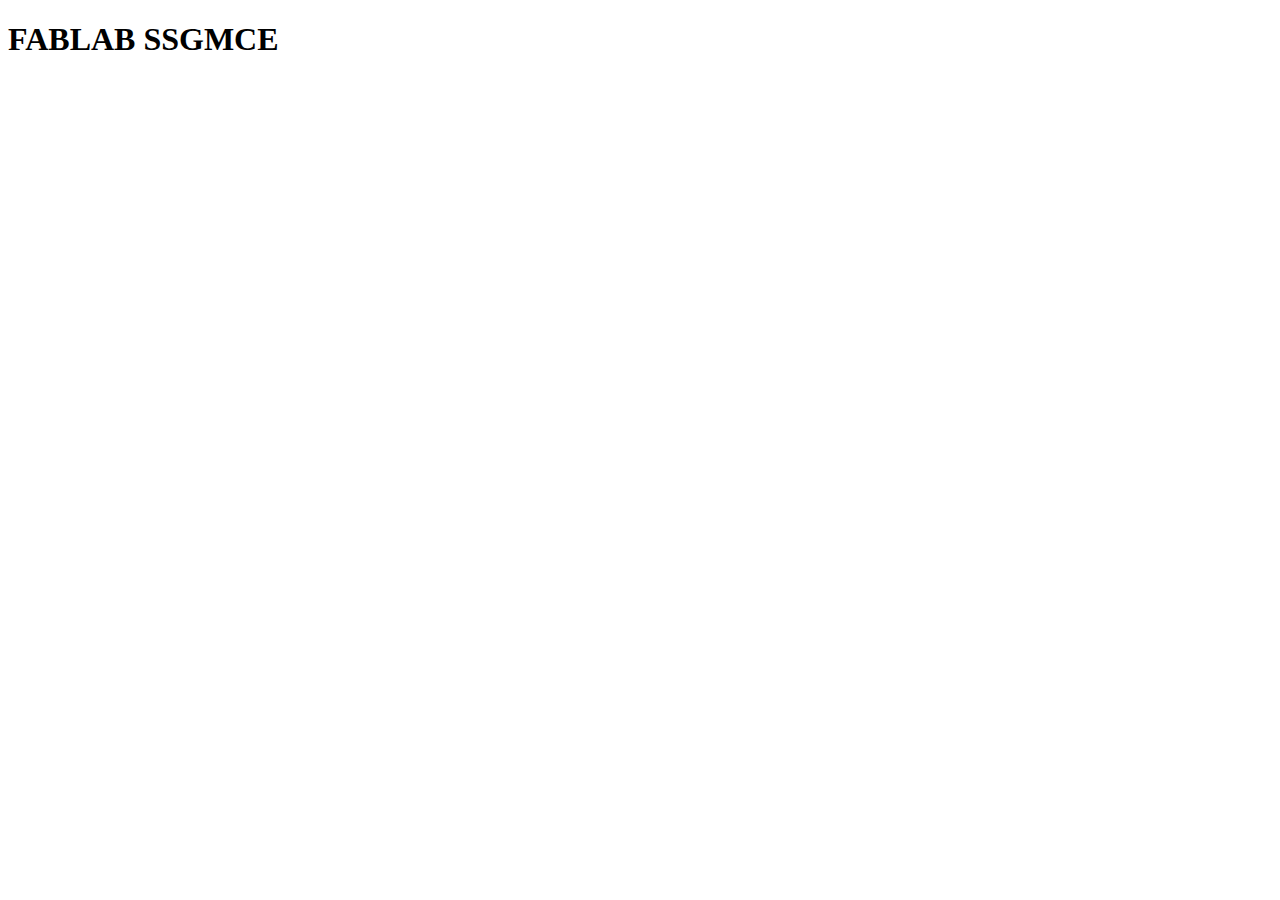
==== index.html @ 13635829 "Initial commit" ====
<!DOCTYPE html>
<html lang="en">
  <head>
    <meta charset="UTF-8">
    <meta name="viewport" content="width=device-width, initial-scale=1">
    <title>FABLAB SSGMCE</title>
    <link href="css/style.css" rel="stylesheet">
  </head>
  <body>
    <h1>FABLAB SSGMCE</h1>
  
  </body>
</html>
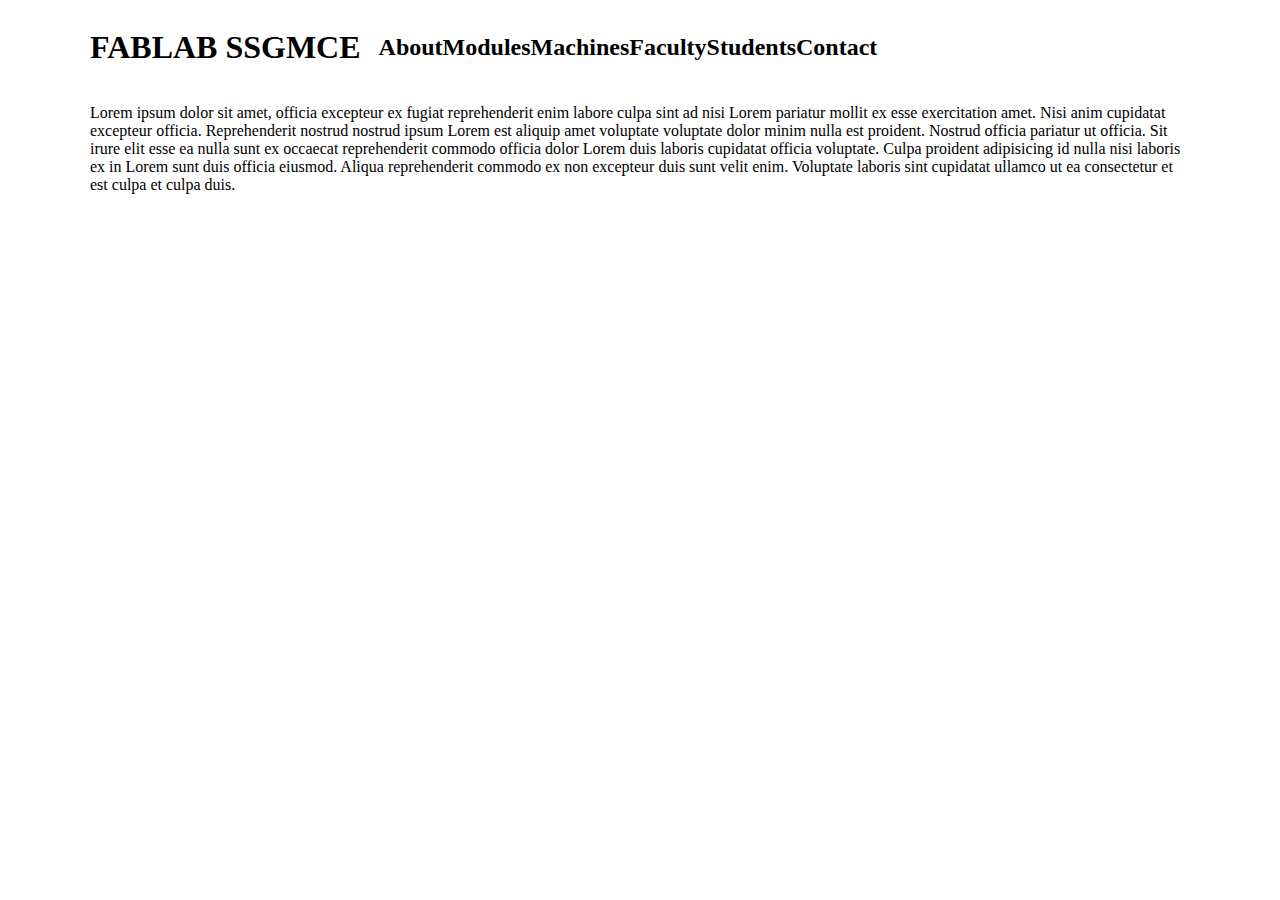
==== commit fd594981: "working on it" ====
--- a/index.html
+++ b/index.html
@@ -4,10 +4,37 @@
     <meta charset="UTF-8">
     <meta name="viewport" content="width=device-width, initial-scale=1">
     <title>FABLAB SSGMCE</title>
-    <link href="css/style.css" rel="stylesheet">
+    <link href="style.css" rel="stylesheet">
   </head>
   <body>
-    <h1>FABLAB SSGMCE</h1>
+    <div class="header">
+      <div class="header1">
+        <h1>FABLAB SSGMCE</h1>
+      </div>
+      <div class="header2">
+        <div class="header2a">
+          <h2>About</h2>
+        </div>
+        <div class="header2a">
+          <h2>Modules</h2>
+        </div>
+        <div class="header2a">
+          <h2>Machines</h2>
+        </div>
+        <div class="header2a">
+          <h2>Faculty</h2>
+        </div>
+        <div class="header2a">
+          <h2>Students</h2>
+        </div>
+        <div class="header2a">
+          <h2>Contact</h2>
+        </div>
+      </div>
+    </div>
+    <div>
+      <p>Lorem ipsum dolor sit amet, officia excepteur ex fugiat reprehenderit enim labore culpa sint ad nisi Lorem pariatur mollit ex esse exercitation amet. Nisi anim cupidatat excepteur officia. Reprehenderit nostrud nostrud ipsum Lorem est aliquip amet voluptate voluptate dolor minim nulla est proident. Nostrud officia pariatur ut officia. Sit irure elit esse ea nulla sunt ex occaecat reprehenderit commodo officia dolor Lorem duis laboris cupidatat officia voluptate. Culpa proident adipisicing id nulla nisi laboris ex in Lorem sunt duis officia eiusmod. Aliqua reprehenderit commodo ex non excepteur duis sunt velit enim. Voluptate laboris sint cupidatat ullamco ut ea consectetur et est culpa et culpa duis.</p>
+    </div>
   
   </body>
 </html>
--- a/style.css
+++ b/style.css
@@ -0,0 +1,25 @@
+body {
+  margin-left: 10vh;
+  margin-right: 10vh;
+}
+
+.header {
+  display: flex;
+  align-items: center;
+  /* margin: 2vh; */
+}
+
+.header1 {
+  margin-right: 2vh;
+  /* margin-left: 2vh; */
+}
+
+.header2 {
+  display: flex;
+  align-items: center;
+  /* margin: 2vh; */
+}
+
+.header
+
+
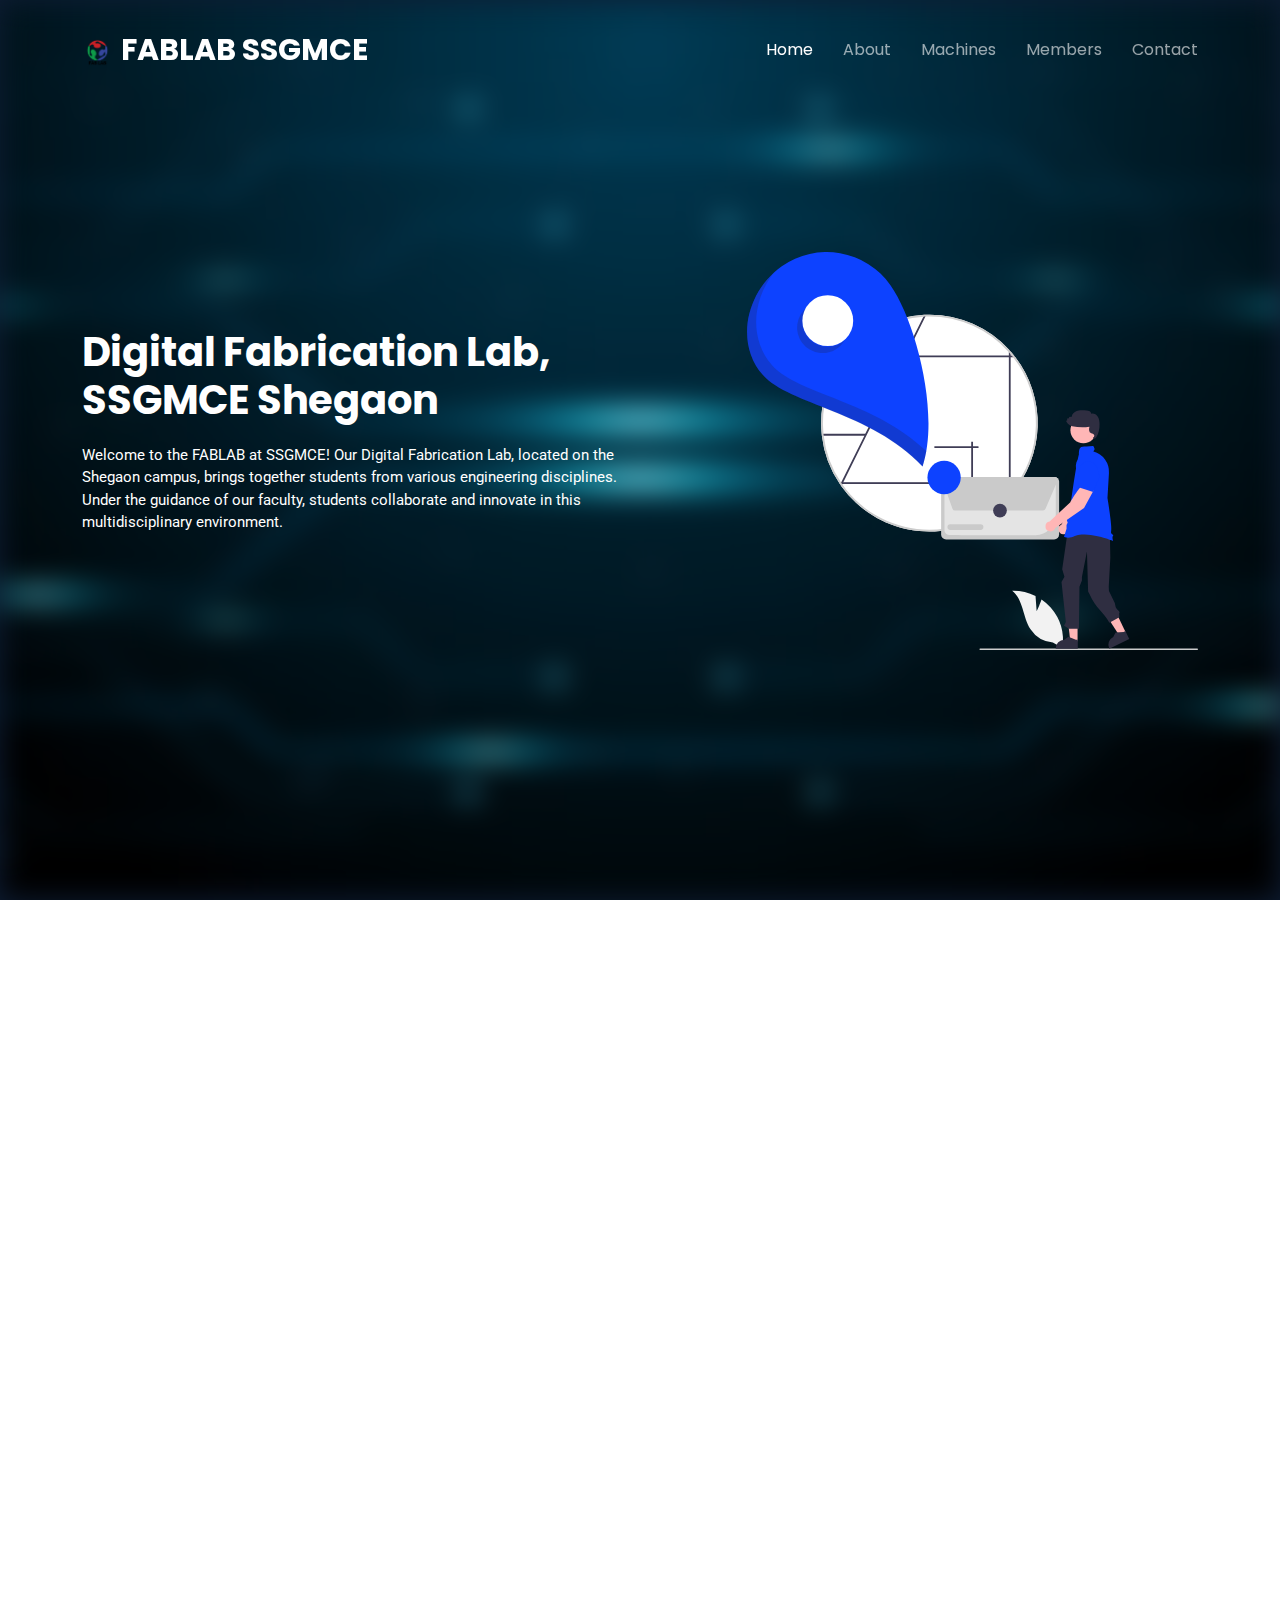
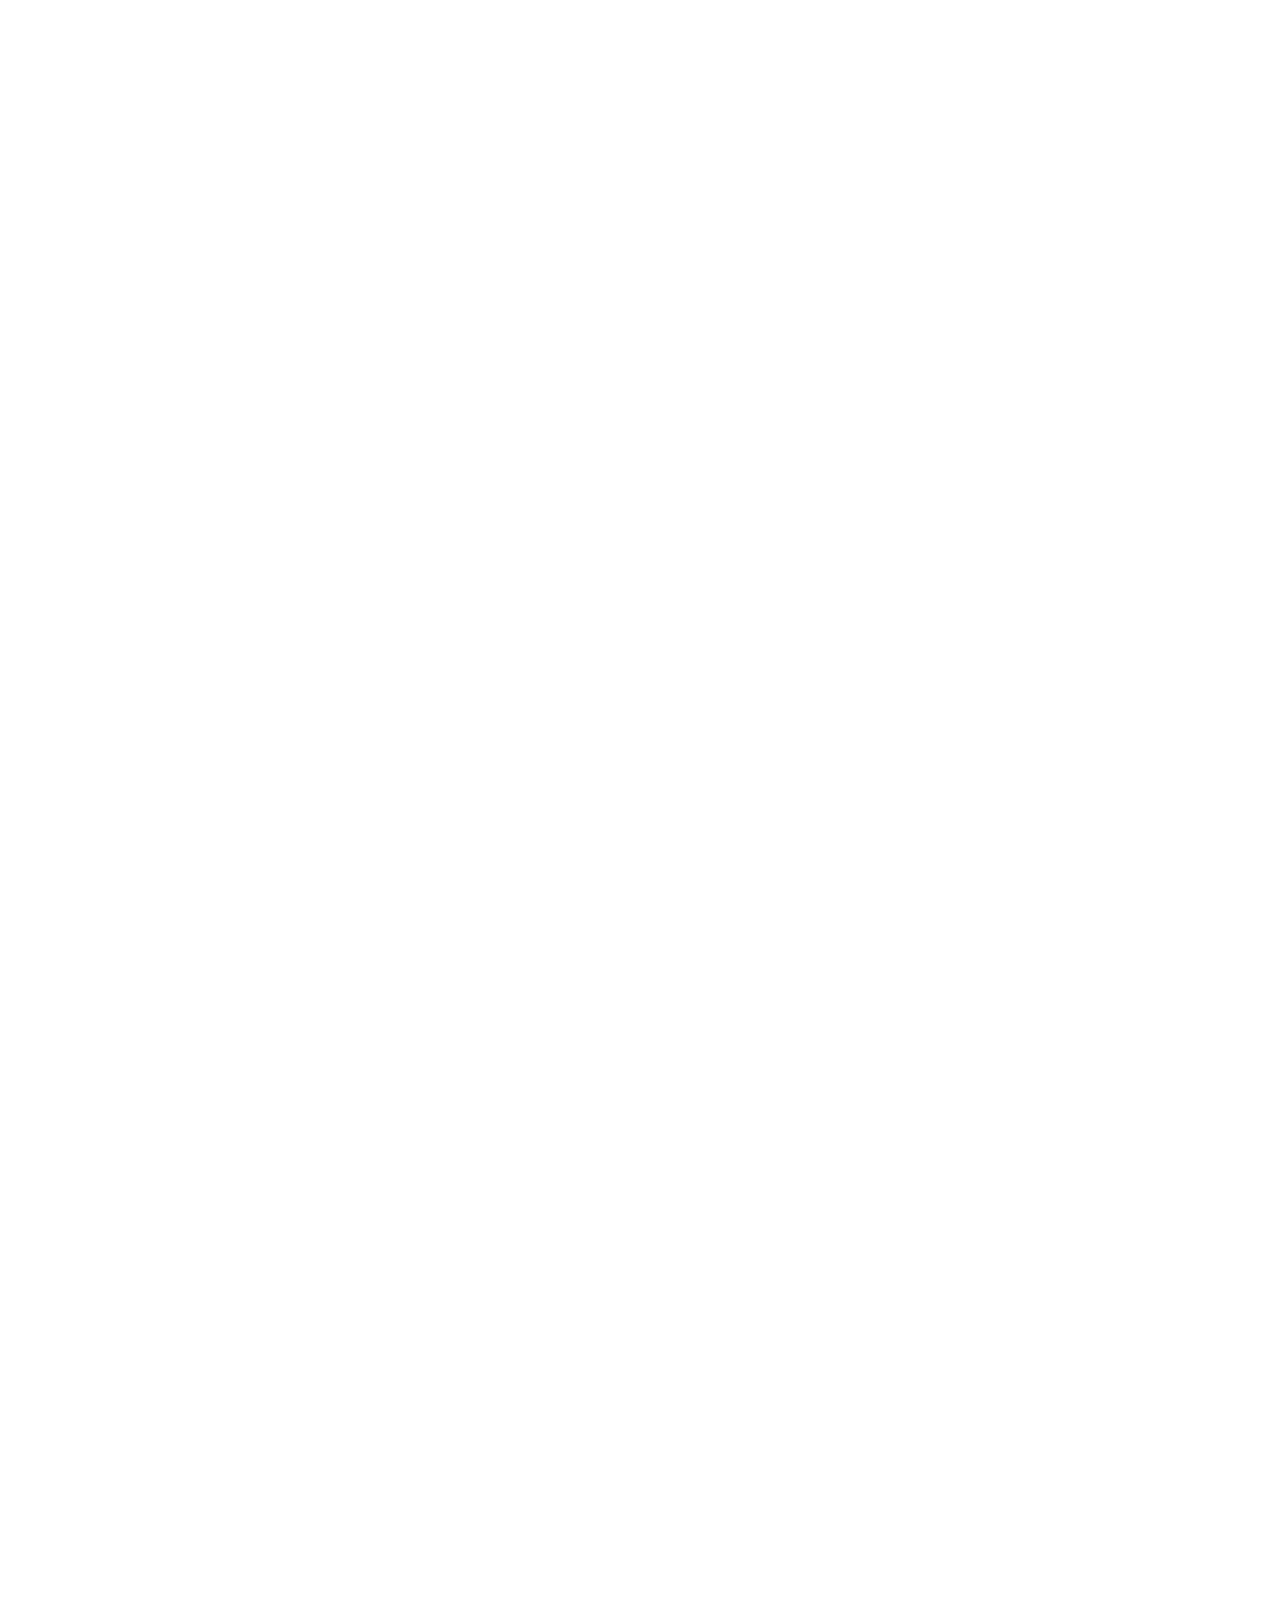
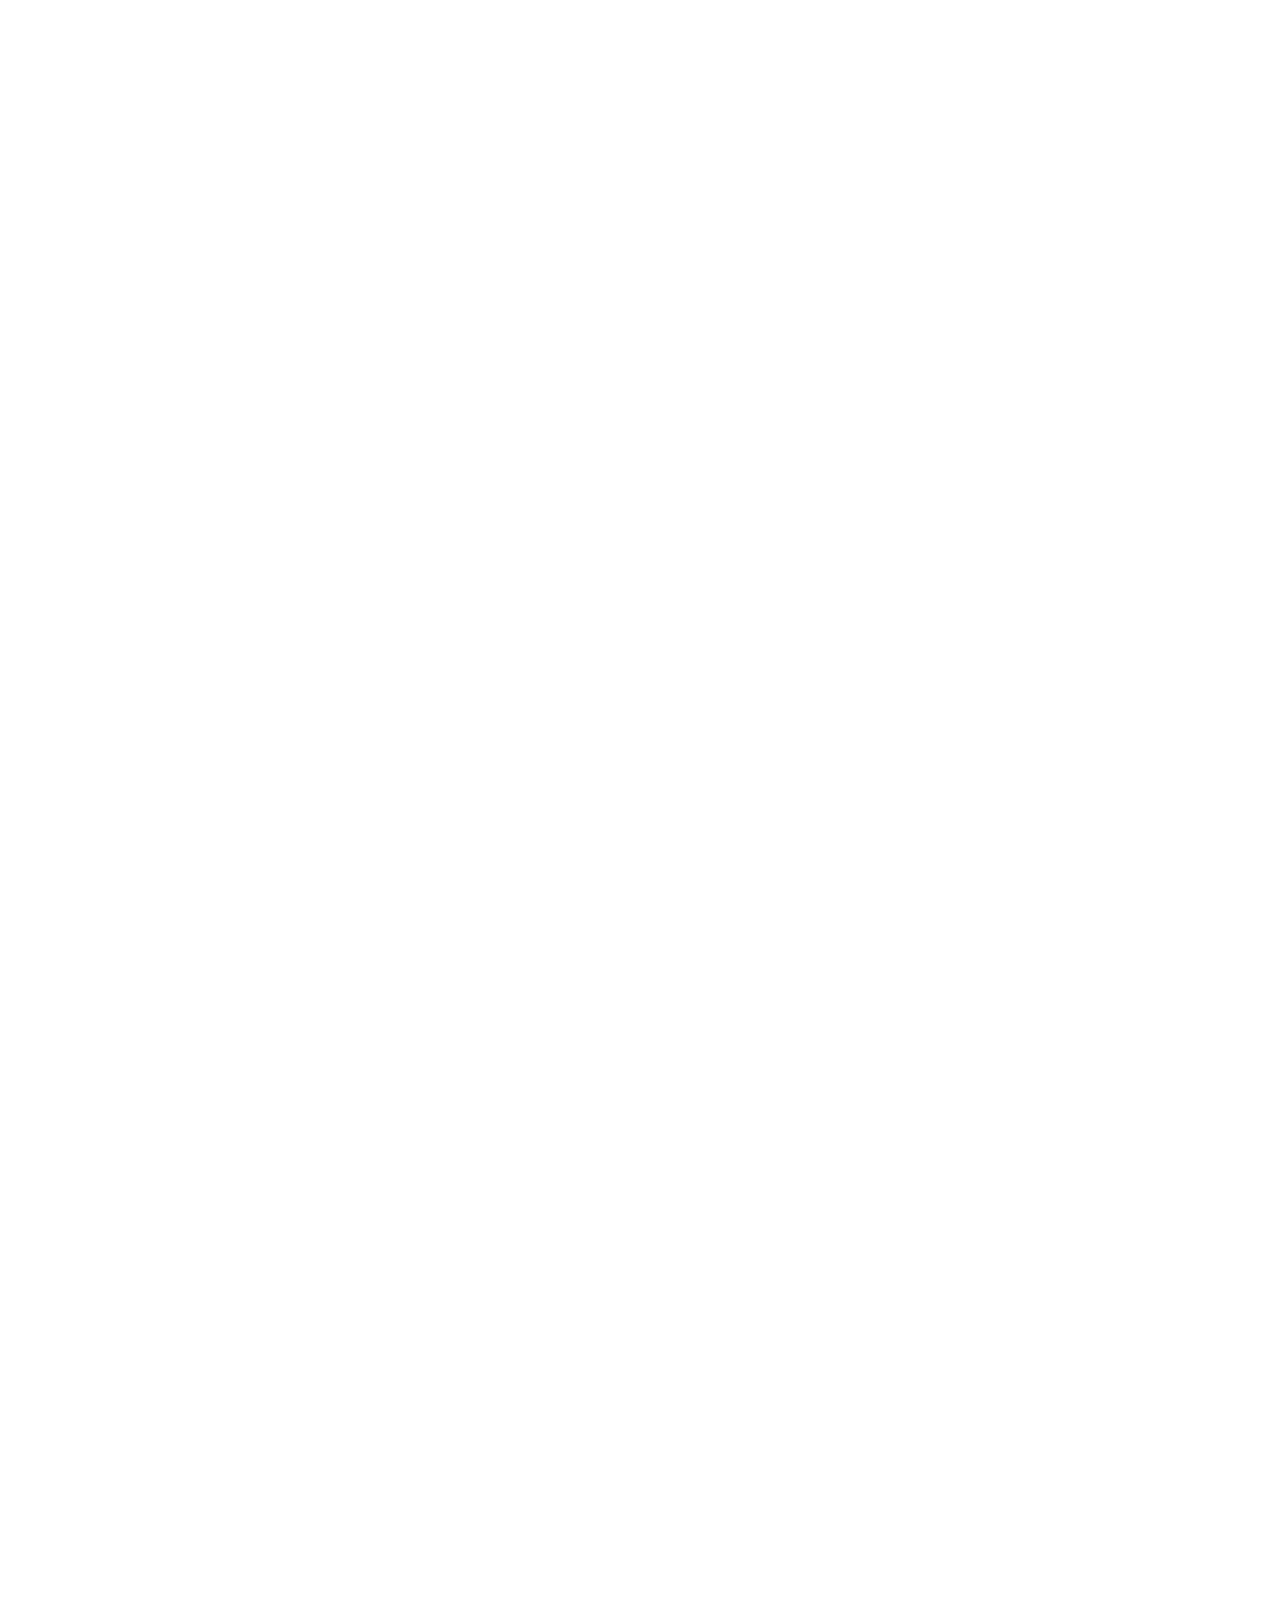
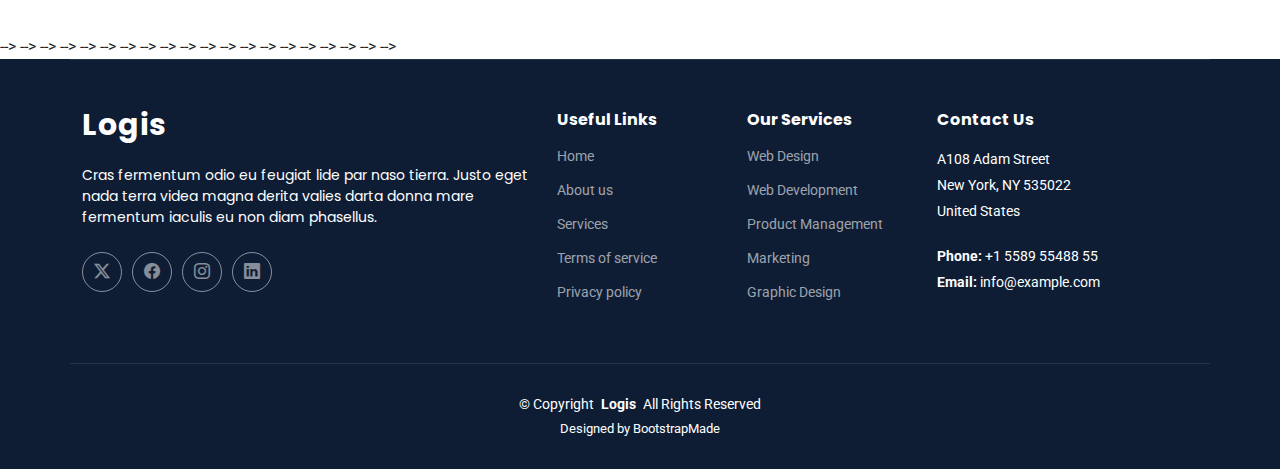
==== commit c61913ae: "inital commit" ====
--- a/index.html
+++ b/index.html
@@ -1,40 +1,753 @@
 <!DOCTYPE html>
 <html lang="en">
-  <head>
-    <meta charset="UTF-8">
-    <meta name="viewport" content="width=device-width, initial-scale=1">
-    <title>FABLAB SSGMCE</title>
-    <link href="style.css" rel="stylesheet">
-  </head>
-  <body>
-    <div class="header">
-      <div class="header1">
-        <h1>FABLAB SSGMCE</h1>
-      </div>
-      <div class="header2">
-        <div class="header2a">
-          <h2>About</h2>
-        </div>
-        <div class="header2a">
-          <h2>Modules</h2>
-        </div>
-        <div class="header2a">
-          <h2>Machines</h2>
-        </div>
-        <div class="header2a">
-          <h2>Faculty</h2>
-        </div>
-        <div class="header2a">
-          <h2>Students</h2>
-        </div>
-        <div class="header2a">
-          <h2>Contact</h2>
+
+<head>
+  <meta charset="utf-8">
+  <meta content="width=device-width, initial-scale=1.0" name="viewport">
+  <title>FABLAB SSGMCE</title>
+  <meta content="" name="description">
+  <meta content="" name="keywords">
+
+  <!-- Favicons -->
+  <link href="assets/img/fab-logo.png" rel="icon">
+  <!-- <link href="assets/img/apple-touch-icon.png" rel="apple-touch-icon"> -->
+
+  <!-- Fonts -->
+  <link href="https://fonts.googleapis.com" rel="preconnect">
+  <link href="https://fonts.gstatic.com" rel="preconnect" crossorigin>
+  <link href="https://fonts.googleapis.com/css2?family=Roboto:ital,wght@0,100;0,300;0,400;0,500;0,700;0,900;1,100;1,300;1,400;1,500;1,700;1,900&family=Poppins:ital,wght@0,100;0,200;0,300;0,400;0,500;0,600;0,700;0,800;0,900;1,100;1,200;1,300;1,400;1,500;1,600;1,700;1,800;1,900&display=swap" rel="stylesheet">
+
+  <!-- Vendor CSS Files -->
+  <link href="assets/vendor/bootstrap/css/bootstrap.min.css" rel="stylesheet">
+  <link href="assets/vendor/bootstrap-icons/bootstrap-icons.css" rel="stylesheet">
+  <link href="assets/vendor/aos/aos.css" rel="stylesheet">
+  <link href="assets/vendor/fontawesome-free/css/all.min.css" rel="stylesheet">
+  <link href="assets/vendor/glightbox/css/glightbox.min.css" rel="stylesheet">
+  <link href="assets/vendor/swiper/swiper-bundle.min.css" rel="stylesheet">
+
+  <!-- Main CSS File -->
+  <link href="assets/css/main.css" rel="stylesheet">
+
+  <!-- =======================================================
+  * Template Name: Logis
+  * Template URL: https://bootstrapmade.com/logis-bootstrap-logistics-website-template/
+  * Updated: Jun 29 2024 with Bootstrap v5.3.3
+  * Author: BootstrapMade.com
+  * License: https://bootstrapmade.com/license/
+  ======================================================== -->
+</head>
+
+<body class="index-page">
+
+  <header id="header" class="header d-flex align-items-center fixed-top">
+    <div class="container-fluid container-xl position-relative d-flex align-items-center">
+
+      <a href="index.html" class="logo d-flex align-items-center me-auto">
+        <!-- Uncomment the line below if you also wish to use an image logo -->
+        <img src="assets/img/fab-logo.png" alt="logo" style="padding-top: 5px;">
+        <h1 class="sitename">FABLAB SSGMCE</h1>
+      </a>
+
+      <nav id="navmenu" class="navmenu">
+        <ul>
+          <li><a href="index.html" class="active">Home<br></a></li>
+          <li><a href="#about">About</a></li>
+          <li><a href="#machines">Machines</a></li>
+          <li><a href="#members">Members</a></li>
+          <!-- <li class="dropdown"><a href="#"><span>Dropdown</span> <i class="bi bi-chevron-down toggle-dropdown"></i></a> -->
+          <!--   <ul> -->
+          <!--     <li><a href="#">Dropdown 1</a></li> -->
+          <!--     <li class="dropdown"><a href="#"><span>Deep Dropdown</span> <i class="bi bi-chevron-down toggle-dropdown"></i></a> -->
+          <!--       <ul> -->
+          <!--         <li><a href="#">Deep Dropdown 1</a></li> -->
+          <!--         <li><a href="#">Deep Dropdown 2</a></li> -->
+          <!--         <li><a href="#">Deep Dropdown 3</a></li> -->
+          <!--         <li><a href="#">Deep Dropdown 4</a></li> -->
+          <!--         <li><a href="#">Deep Dropdown 5</a></li> -->
+          <!--       </ul> -->
+          <!--     </li> -->
+          <!--     <li><a href="#">Dropdown 2</a></li> -->
+          <!--     <li><a href="#">Dropdown 3</a></li> -->
+          <!--     <li><a href="#">Dropdown 4</a></li> -->
+          <!--   </ul> -->
+          <!-- </li> -->
+          <li><a href="contact.html">Contact</a></li>
+        </ul>
+        <i class="mobile-nav-toggle d-xl-none bi bi-list"></i>
+      </nav>
+
+      <!-- <a class="btn-getstarted" href="get-a-quote.html">Get a Quote</a> -->
+
+    </div>
+  </header>
+
+  <main class="main">
+
+    <!-- Hero Section -->
+    <section id="hero" class="hero section dark-background">
+
+      <img src="assets/img/hero-bg.jpg" alt="img" class="hero-bg" data-aos="fade-in">
+
+      <div class="container">
+        <div class="row gy-4 d-flex justify-content-between">
+          <div class="col-lg-6 order-2 order-lg-1 d-flex flex-column justify-content-center">
+            <h2 data-aos="fade-up">Digital Fabrication Lab, SSGMCE Shegaon</h2>
+            <p data-aos="fade-up" data-aos-delay="100">Welcome to the FABLAB at SSGMCE! Our Digital Fabrication Lab, located on the Shegaon campus, brings together students from various engineering disciplines. Under the guidance of our faculty, students collaborate and innovate in this multidisciplinary environment.</p>
+
+            <!-- <form action="#" class="form-search d-flex align-items-stretch mb-3" data-aos="fade-up" data-aos-delay="200"> -->
+            <!--   <input type="text" class="form-control" placeholder="Your ZIP code or City. e.g. New York"> -->
+            <!--   <button type="submit" class="btn btn-primary">Search</button> -->
+            <!-- </form> -->
+
+            <!-- <div class="row gy-4" data-aos="fade-up" data-aos-delay="300"> -->
+            <!---->
+            <!--   <div class="col-lg-3 col-6"> -->
+            <!--     <div class="stats-item text-center w-100 h-100"> -->
+            <!--       <span data-purecounter-start="0" data-purecounter-end="232" data-purecounter-duration="0" class="purecounter">232</span> -->
+            <!--       <p>Clients</p> -->
+            <!--     </div> -->
+            <!--   </div><!-- End Stats Item --> 
+            <!---->
+            <!--   <div class="col-lg-3 col-6"> -->
+            <!--     <div class="stats-item text-center w-100 h-100"> -->
+            <!--       <span data-purecounter-start="0" data-purecounter-end="521" data-purecounter-duration="0" class="purecounter">521</span> -->
+            <!--       <p>Projects</p> -->
+            <!--     </div> -->
+            <!--   </div><!-- End Stats Item --> 
+            <!---->
+            <!--   <div class="col-lg-3 col-6"> -->
+            <!--     <div class="stats-item text-center w-100 h-100"> -->
+            <!--       <span data-purecounter-start="0" data-purecounter-end="1453" data-purecounter-duration="0" class="purecounter">1453</span> -->
+            <!--       <p>Support</p> -->
+            <!--     </div> -->
+            <!--   </div><!-- End Stats Item --> 
+            <!---->
+            <!--   <div class="col-lg-3 col-6"> -->
+            <!--     <div class="stats-item text-center w-100 h-100"> -->
+            <!--       <span data-purecounter-start="0" data-purecounter-end="32" data-purecounter-duration="0" class="purecounter">32</span> -->
+            <!--       <p>Workers</p> -->
+            <!--     </div> -->
+            <!--   </div><!-- End Stats Item --> 
+            <!---->
+            <!-- </div> -->
+
+          </div>
+
+          <div class="col-lg-5 order-1 order-lg-2 hero-img" data-aos="zoom-out">
+            <img src="assets/img/hero-img.svg" class="img-fluid mb-3 mb-lg-0" alt="">
+          </div>
+
         </div>
       </div>
+
+    </section><!-- /Hero Section -->
+
+    <!-- Featured Services Section -->
+    <!-- <section id="featured-services" class="featured-services section"> -->
+    <!---->
+    <!--   <div class="container"> -->
+    <!---->
+    <!--     <div class="row gy-4"> -->
+    <!---->
+    <!--       <div class="col-lg-4 col-md-6 service-item d-flex" data-aos="fade-up" data-aos-delay="100"> -->
+    <!--         <div class="icon flex-shrink-0"><i class="fa-solid fa-cart-flatbed"></i></div> -->
+    <!--         <div> -->
+    <!--           <h4 class="title">Lorem Ipsum</h4> -->
+    <!--           <p class="description">Voluptatum deleniti atque corrupti quos dolores et quas molestias excepturi sint occaecati cupiditate non provident</p> -->
+    <!--           <a href="#" class="readmore stretched-link"><span>Learn More</span><i class="bi bi-arrow-right"></i></a> -->
+    <!--         </div> -->
+    <!--       </div> -->
+    <!--       <!-- End Service Item --> 
+    <!---->
+    <!--       <div class="col-lg-4 col-md-6 service-item d-flex" data-aos="fade-up" data-aos-delay="200"> -->
+    <!--         <div class="icon flex-shrink-0"><i class="fa-solid fa-truck"></i></div> -->
+    <!--         <div> -->
+    <!--           <h4 class="title">Dolor Sitema</h4> -->
+    <!--           <p class="description">Minim veniam, quis nostrud exercitation ullamco laboris nisi ut aliquip ex ea commodo consequat tarad limino ata</p> -->
+    <!--           <a href="#" class="readmore stretched-link"><span>Learn More</span><i class="bi bi-arrow-right"></i></a> -->
+    <!--         </div> -->
+    <!--       </div><!-- End Service Item --> 
+    <!---->
+    <!--       <div class="col-lg-4 col-md-6 service-item d-flex" data-aos="fade-up" data-aos-delay="300"> -->
+    <!--         <div class="icon flex-shrink-0"><i class="fa-solid fa-truck-ramp-box"></i></div> -->
+    <!--         <div> -->
+    <!--           <h4 class="title">Sed ut perspiciatis</h4> -->
+    <!--           <p class="description">Duis aute irure dolor in reprehenderit in voluptate velit esse cillum dolore eu fugiat nulla pariatur</p> -->
+    <!--           <a href="#" class="readmore stretched-link"><span>Learn More</span><i class="bi bi-arrow-right"></i></a> -->
+    <!--         </div> -->
+    <!--       </div><!-- End Service Item --> 
+    <!---->
+    <!--     </div> -->
+    <!---->
+    <!--   </div> -->
+    <!---->
+    <!-- </section><!-- /Featured Services Section --> 
+
+    <!-- About Section -->
+    <section id="about" class="about section">
+
+      <div class="container">
+
+        <div class="row gy-4">
+
+          <div class="col-lg-6 position-relative align-self-start order-lg-last order-first" data-aos="fade-up" data-aos-delay="200">
+            <img src="assets/img/about.jpg" class="img-fluid" alt="">
+            <a href="https://www.youtube.com/watch?v=LXb3EKWsInQ" class="glightbox pulsating-play-btn"></a>
+          </div>
+
+          <div class="col-lg-6 content order-last  order-lg-first" data-aos="fade-up" data-aos-delay="100">
+            <h3>About Us</h3>
+            <p>
+            Welcome to the FABLAB at SSGMCE! Located on the Shegaon campus, our Digital Fabrication Lab is a hub of multidisciplinary innovation and collaboration. Here, students from various engineering branches come together to explore, design, and create groundbreaking projects. Under the expert guidance of our dedicated faculty members, students engage in hands-on learning, applying their knowledge and skills to real-world challenges. The FABLAB provides an environment where creativity meets technology, fostering a spirit of teamwork and innovation. Whether it's developing new prototypes, experimenting with cutting-edge technologies, or collaborating on complex projects, the FABLAB at SSGMCE is where ideas come to life. Join us and be part of a community that is shaping the future of engineering and technology.</p>
+            <ul>
+              <li>
+                <i class="bi bi-diagram-3"></i>
+                <div>
+                  <h5>Ullamco laboris nisi ut aliquip consequat</h5>
+                  <p>Magni facilis facilis repellendus cum excepturi quaerat praesentium libre trade</p>
+                </div>
+              </li>
+              <li>
+                <i class="bi bi-fullscreen-exit"></i>
+                <div>
+                  <h5>Magnam soluta odio exercitationem reprehenderi</h5>
+                  <p>Quo totam dolorum at pariatur aut distinctio dolorum laudantium illo direna pasata redi</p>
+                </div>
+              </li>
+              <li>
+                <i class="bi bi-broadcast"></i>
+                <div>
+                  <h5>Voluptatem et qui exercitationem</h5>
+                  <p>Et velit et eos maiores est tempora et quos dolorem autem tempora incidunt maxime veniam</p>
+                </div>
+              </li>
+            </ul>
+          </div>
+
+        </div>
+
+      </div>
+
+    </section><!-- /About Section -->
+
+    <!-- Services Section -->
+    <section id="machines" class="services section">
+
+      <!-- Section Title -->
+      <div class="container section-title" data-aos="fade-up">
+        <span>Machines<br></span>
+        <h2>Machines</h2>
+        <p>Necessitatibus eius consequatur ex aliquid fuga eum quidem sint consectetur velit</p>
+      </div><!-- End Section Title -->
+
+      <div class="container">
+
+        <div class="row gy-4">
+
+          <div class="col-lg-4 col-md-6" data-aos="fade-up" data-aos-delay="100">
+            <div class="card">
+              <div class="card-img">
+                <img src="assets/img/service-1.jpg" alt="" class="img-fluid">
+              </div>
+              <h3>Storage</h3>
+              <p>Cumque eos in qui numquam. Aut aspernatur perferendis sed atque quia voluptas quisquam repellendus temporibus itaqueofficiis odit</p>
+            </div>
+          </div><!-- End Card Item -->
+
+          <div class="col-lg-4 col-md-6" data-aos="fade-up" data-aos-delay="200">
+            <div class="card">
+              <div class="card-img">
+                <img src="assets/img/service-2.jpg" alt="" class="img-fluid">
+              </div>
+              <h3><a href="#" class="stretched-link">Logistics</a></h3>
+              <p>Asperiores provident dolor accusamus pariatur dolore nam id audantium ut et iure incidunt molestiae dolor ipsam ducimus occaecati nisi</p>
+            </div>
+          </div><!-- End Card Item -->
+
+          <div class="col-lg-4 col-md-6" data-aos="fade-up" data-aos-delay="300">
+            <div class="card">
+              <div class="card-img">
+                <img src="assets/img/service-3.jpg" alt="" class="img-fluid">
+              </div>
+              <h3><a href="#" class="stretched-link">Cargo</a></h3>
+              <p>Dicta quam similique quia architecto eos nisi aut ratione aut ipsum reiciendis sit doloremque oluptatem aut et molestiae ut et nihil</p>
+            </div>
+          </div><!-- End Card Item -->
+
+          <div class="col-lg-4 col-md-6" data-aos="fade-up" data-aos-delay="400">
+            <div class="card">
+              <div class="card-img">
+                <img src="assets/img/service-4.jpg" alt="" class="img-fluid">
+              </div>
+              <h3><a href="#" class="stretched-link">Trucking</a></h3>
+              <p>Dicta quam similique quia architecto eos nisi aut ratione aut ipsum reiciendis sit doloremque oluptatem aut et molestiae ut et nihil</p>
+            </div>
+          </div><!-- End Card Item -->
+
+          <div class="col-lg-4 col-md-6" data-aos="fade-up" data-aos-delay="500">
+            <div class="card">
+              <div class="card-img">
+                <img src="assets/img/service-5.jpg" alt="" class="img-fluid">
+              </div>
+              <h3>Packaging</h3>
+              <p>Illo consequuntur quisquam delectus praesentium modi dignissimos facere vel cum onsequuntur maiores beatae consequatur magni voluptates</p>
+            </div>
+          </div><!-- End Card Item -->
+
+          <div class="col-lg-4 col-md-6" data-aos="fade-up" data-aos-delay="600">
+            <div class="card">
+              <div class="card-img">
+                <img src="assets/img/service-6.jpg" alt="" class="img-fluid">
+              </div>
+              <h3><a href="#" class="stretched-link">Warehousing</a></h3>
+              <p>Quas assumenda non occaecati molestiae. In aut earum sed natus eatae in vero. Ab modi quisquam aut nostrum unde et qui est non quo nulla</p>
+            </div>
+          </div><!-- End Card Item -->
+
+        </div>
+
+      </div>
+
+    </section><!-- /Services Section -->
+
+    <!-- Call To Action Section -->
+    <!-- <section id="call-to-action" class="call-to-action section dark-background"> -->
+    <!---->
+    <!--   <img src="assets/img/cta-bg.jpg" alt=""> -->
+    <!---->
+    <!--   <div class="container"> -->
+    <!--     <div class="row justify-content-center" data-aos="zoom-in" data-aos-delay="100"> -->
+    <!--       <div class="col-xl-10"> -->
+    <!--         <div class="text-center"> -->
+    <!--           <h3>Call To Action</h3> -->
+    <!--           <p>Duis aute irure dolor in reprehenderit in voluptate velit esse cillum dolore eu fugiat nulla pariatur. Excepteur sint occaecat cupidatat non proident, sunt in culpa qui officia deserunt mollit anim id est laborum.</p> -->
+    <!--           <a class="cta-btn" href="#">Call To Action</a> -->
+    <!--         </div> -->
+    <!--       </div> -->
+    <!--     </div> -->
+    <!--   </div> -->
+    <!---->
+    <!-- </section><!-- /Call To Action Section --> 
+
+    <!-- Features Section -->
+    <section id="members" class="features section">
+
+      <!-- Section Title -->
+      <div class="container section-title" data-aos="fade-up">
+        <span>Members</span>
+        <h2>Members</h2>
+        <p>Necessitatibus eius consequatur ex aliquid fuga eum quidem sint consectetur velit</p>
+      </div><!-- End Section Title -->
+
+      <div class="container">
+
+        <div class="row gy-4 align-items-center features-item">
+          <div class="col-md-5 d-flex align-items-center" data-aos="zoom-out" data-aos-delay="100">
+            <img src="assets/img/features-1.jpg" class="img-fluid" alt="">
+          </div>
+          <div class="col-md-7" data-aos="fade-up" data-aos-delay="100">
+            <h3>Voluptatem dignissimos provident quasi corporis voluptates sit assumenda.</h3>
+            <p class="fst-italic">
+              Lorem ipsum dolor sit amet, consectetur adipiscing elit, sed do eiusmod tempor incididunt ut labore et dolore
+              magna aliqua.
+            </p>
+            <ul>
+              <li><i class="bi bi-check"></i><span> Ullamco laboris nisi ut aliquip ex ea commodo consequat.</span></li>
+              <li><i class="bi bi-check"></i> <span>Duis aute irure dolor in reprehenderit in voluptate velit.</span></li>
+              <li><i class="bi bi-check"></i> <span>Ullam est qui quos consequatur eos accusamus.</span></li>
+            </ul>
+          </div>
+        </div><!-- Features Item -->
+
+        <div class="row gy-4 align-items-center features-item">
+          <div class="col-md-5 order-1 order-md-2 d-flex align-items-center" data-aos="zoom-out" data-aos-delay="200">
+            <img src="assets/img/features-2.jpg" class="img-fluid" alt="">
+          </div>
+          <div class="col-md-7 order-2 order-md-1" data-aos="fade-up" data-aos-delay="200">
+            <h3>Corporis temporibus maiores provident</h3>
+            <p class="fst-italic">
+              Lorem ipsum dolor sit amet, consectetur adipiscing elit, sed do eiusmod tempor incididunt ut labore et dolore
+              magna aliqua.
+            </p>
+            <p>
+              Ullamco laboris nisi ut aliquip ex ea commodo consequat. Duis aute irure dolor in reprehenderit in voluptate
+              velit esse cillum dolore eu fugiat nulla pariatur. Excepteur sint occaecat cupidatat non proident, sunt in
+              culpa qui officia deserunt mollit anim id est laborum
+            </p>
+          </div>
+        </div><!-- Features Item -->
+
+        <div class="row gy-4 align-items-center features-item">
+          <div class="col-md-5 d-flex align-items-center" data-aos="zoom-out">
+            <img src="assets/img/features-3.jpg" class="img-fluid" alt="">
+          </div>
+          <div class="col-md-7" data-aos="fade-up">
+            <h3>Sunt consequatur ad ut est nulla consectetur reiciendis animi voluptas</h3>
+            <p>Cupiditate placeat cupiditate placeat est ipsam culpa. Delectus quia minima quod. Sunt saepe odit aut quia voluptatem hic voluptas dolor doloremque.</p>
+            <ul>
+              <li><i class="bi bi-check"></i> <span>Ullamco laboris nisi ut aliquip ex ea commodo consequat.</span></li>
+              <li><i class="bi bi-check"></i><span> Duis aute irure dolor in reprehenderit in voluptate velit.</span></li>
+              <li><i class="bi bi-check"></i> <span>Facilis ut et voluptatem aperiam. Autem soluta ad fugiat</span>.</li>
+            </ul>
+          </div>
+        </div><!-- Features Item -->
+
+        <div class="row gy-4 align-items-center features-item">
+          <div class="col-md-5 order-1 order-md-2 d-flex align-items-center" data-aos="zoom-out">
+            <img src="assets/img/features-4.jpg" class="img-fluid" alt="">
+          </div>
+          <div class="col-md-7 order-2 order-md-1" data-aos="fade-up">
+            <h3>Quas et necessitatibus eaque impedit ipsum animi consequatur incidunt in</h3>
+            <p class="fst-italic">
+              Lorem ipsum dolor sit amet, consectetur adipiscing elit, sed do eiusmod tempor incididunt ut labore et dolore
+              magna aliqua.
+            </p>
+            <p>
+              Ullamco laboris nisi ut aliquip ex ea commodo consequat. Duis aute irure dolor in reprehenderit in voluptate
+              velit esse cillum dolore eu fugiat nulla pariatur. Excepteur sint occaecat cupidatat non proident, sunt in
+              culpa qui officia deserunt mollit anim id est laborum
+            </p>
+          </div>
+        </div><!-- Features Item -->
+
+      </div>
+
+    </section><!-- /Features Section -->
+
+    <!-- Pricing Section -->
+    <!-- <section id="pricing" class="pricing section"> -->
+    <!---->
+    <!--   <!-- Section Title --> -->
+    <!--   <div class="container section-title" data-aos="fade-up"> -->
+    <!--     <span>Pricing</span> -->
+    <!--     <h2>Pricing</h2> -->
+    <!--     <p>Necessitatibus eius consequatur ex aliquid fuga eum quidem sint consectetur velit</p> -->
+    <!--   </div><!-- End Section Title --> -->
+    <!---->
+    <!--   <div class="container"> -->
+    <!---->
+    <!--     <div class="row gy-4"> -->
+    <!---->
+    <!--       <div class="col-lg-4" data-aos="zoom-in" data-aos-delay="100"> -->
+    <!--         <div class="pricing-item"> -->
+    <!--           <h3>Free Plan</h3> -->
+    <!--           <h4><sup>$</sup>0<span> / month</span></h4> -->
+    <!--           <ul> -->
+    <!--             <li><i class="bi bi-check"></i> <span>Quam adipiscing vitae proin</span></li> -->
+    <!--             <li><i class="bi bi-check"></i> <span>Nec feugiat nisl pretium</span></li> -->
+    <!--             <li><i class="bi bi-check"></i> <span>Nulla at volutpat diam uteera</span></li> -->
+    <!--             <li class="na"><i class="bi bi-x"></i> <span>Pharetra massa massa ultricies</span></li> -->
+    <!--             <li class="na"><i class="bi bi-x"></i> <span>Massa ultricies mi quis hendrerit</span></li> -->
+    <!--           </ul> -->
+    <!--           <a href="#" class="buy-btn">Buy Now</a> -->
+    <!--         </div> -->
+    <!--       </div><!-- End Pricing Item --> -->
+    <!---->
+    <!--       <div class="col-lg-4" data-aos="zoom-in" data-aos-delay="200"> -->
+    <!--         <div class="pricing-item featured"> -->
+    <!--           <h3>Business Plan</h3> -->
+    <!--           <h4><sup>$</sup>29<span> / month</span></h4> -->
+    <!--           <ul> -->
+    <!--             <li><i class="bi bi-check"></i> <span>Quam adipiscing vitae proin</span></li> -->
+    <!--             <li><i class="bi bi-check"></i> <span>Nec feugiat nisl pretium</span></li> -->
+    <!--             <li><i class="bi bi-check"></i> <span>Nulla at volutpat diam uteera</span></li> -->
+    <!--             <li><i class="bi bi-check"></i> <span>Pharetra massa massa ultricies</span></li> -->
+    <!--             <li><i class="bi bi-check"></i> <span>Massa ultricies mi quis hendrerit</span></li> -->
+    <!--           </ul> -->
+    <!--           <a href="#" class="buy-btn">Buy Now</a> -->
+    <!--         </div> -->
+    <!--       </div><!-- End Pricing Item --> -->
+    <!---->
+    <!--       <div class="col-lg-4" data-aos="zoom-in" data-aos-delay="300"> -->
+    <!--         <div class="pricing-item"> -->
+    <!--           <h3>Developer Plan</h3> -->
+    <!--           <h4><sup>$</sup>49<span> / month</span></h4> -->
+    <!--           <ul> -->
+    <!--             <li><i class="bi bi-check"></i> <span>Quam adipiscing vitae proin</span></li> -->
+    <!--             <li><i class="bi bi-check"></i> <span>Nec feugiat nisl pretium</span></li> -->
+    <!--             <li><i class="bi bi-check"></i> <span>Nulla at volutpat diam uteera</span></li> -->
+    <!--             <li><i class="bi bi-check"></i> <span>Pharetra massa massa ultricies</span></li> -->
+    <!--             <li><i class="bi bi-check"></i> <span>Massa ultricies mi quis hendrerit</span></li> -->
+    <!--           </ul> -->
+    <!--           <a href="#" class="buy-btn">Buy Now</a> -->
+    <!--         </div> -->
+    <!--       </div><!-- End Pricing Item --> -->
+    <!---->
+    <!--     </div> -->
+    <!---->
+    <!--   </div> -->
+    <!---->
+    <!-- </section><!-- /Pricing Section --> -->
+
+    <!-- Testimonials Section -->
+    <!-- <section id="testimonials" class="testimonials section dark-background"> -->
+    <!---->
+    <!--   <img src="assets/img/testimonials-bg.jpg" class="testimonials-bg" alt=""> -->
+    <!---->
+    <!--   <div class="container" data-aos="fade-up" data-aos-delay="100"> -->
+    <!---->
+    <!--     <div class="swiper init-swiper"> -->
+    <!--       <script type="application/json" class="swiper-config"> -->
+    <!--         { -->
+    <!--           "loop": true, -->
+    <!--           "speed": 600, -->
+    <!--           "autoplay": { -->
+    <!--             "delay": 5000 -->
+    <!--           }, -->
+    <!--           "slidesPerView": "auto", -->
+    <!--           "pagination": { -->
+    <!--             "el": ".swiper-pagination", -->
+    <!--             "type": "bullets", -->
+    <!--             "clickable": true -->
+    <!--           } -->
+    <!--         } -->
+    <!--       </script> -->
+    <!--       <div class="swiper-wrapper"> -->
+    <!---->
+    <!--         <div class="swiper-slide"> -->
+    <!--           <div class="testimonial-item"> -->
+    <!--             <img src="assets/img/testimonials/testimonials-1.jpg" class="testimonial-img" alt=""> -->
+    <!--             <h3>Saul Goodman</h3> -->
+    <!--             <h4>Ceo &amp; Founder</h4> -->
+    <!--             <div class="stars"> -->
+    <!--               <i class="bi bi-star-fill"></i><i class="bi bi-star-fill"></i><i class="bi bi-star-fill"></i><i class="bi bi-star-fill"></i><i class="bi bi-star-fill"></i> -->
+    <!--             </div> -->
+    <!--             <p> -->
+    <!--               <i class="bi bi-quote quote-icon-left"></i> -->
+    <!--               <span>Proin iaculis purus consequat sem cure digni ssim donec porttitora entum suscipit rhoncus. Accusantium quam, ultricies eget id, aliquam eget nibh et. Maecen aliquam, risus at semper.</span> -->
+    <!--               <i class="bi bi-quote quote-icon-right"></i> -->
+    <!--             </p> -->
+    <!--           </div> -->
+    <!--         </div><!-- End testimonial item --> -->
+    <!---->
+    <!--         <div class="swiper-slide"> -->
+    <!--           <div class="testimonial-item"> -->
+    <!--             <img src="assets/img/testimonials/testimonials-2.jpg" class="testimonial-img" alt=""> -->
+    <!--             <h3>Sara Wilsson</h3> -->
+    <!--             <h4>Designer</h4> -->
+    <!--             <div class="stars"> -->
+    <!--               <i class="bi bi-star-fill"></i><i class="bi bi-star-fill"></i><i class="bi bi-star-fill"></i><i class="bi bi-star-fill"></i><i class="bi bi-star-fill"></i> -->
+    <!--             </div> -->
+    <!--             <p> -->
+    <!--               <i class="bi bi-quote quote-icon-left"></i> -->
+    <!--               <span>Export tempor illum tamen malis malis eram quae irure esse labore quem cillum quid cillum eram malis quorum velit fore eram velit sunt aliqua noster fugiat irure amet legam anim culpa.</span> -->
+    <!--               <i class="bi bi-quote quote-icon-right"></i> -->
+    <!--             </p> -->
+    <!--           </div> -->
+    <!--         </div><!-- End testimonial item --> -->
+    <!---->
+    <!--         <div class="swiper-slide"> -->
+    <!--           <div class="testimonial-item"> -->
+    <!--             <img src="assets/img/testimonials/testimonials-3.jpg" class="testimonial-img" alt=""> -->
+    <!--             <h3>Jena Karlis</h3> -->
+    <!--             <h4>Store Owner</h4> -->
+    <!--             <div class="stars"> -->
+    <!--               <i class="bi bi-star-fill"></i><i class="bi bi-star-fill"></i><i class="bi bi-star-fill"></i><i class="bi bi-star-fill"></i><i class="bi bi-star-fill"></i> -->
+    <!--             </div> -->
+    <!--             <p> -->
+    <!--               <i class="bi bi-quote quote-icon-left"></i> -->
+    <!--               <span>Enim nisi quem export duis labore cillum quae magna enim sint quorum nulla quem veniam duis minim tempor labore quem eram duis noster aute amet eram fore quis sint minim.</span> -->
+    <!--               <i class="bi bi-quote quote-icon-right"></i> -->
+    <!--             </p> -->
+    <!--           </div> -->
+    <!--         </div><!-- End testimonial item --> -->
+    <!---->
+    <!--         <div class="swiper-slide"> -->
+    <!--           <div class="testimonial-item"> -->
+    <!--             <img src="assets/img/testimonials/testimonials-4.jpg" class="testimonial-img" alt=""> -->
+    <!--             <h3>Matt Brandon</h3> -->
+    <!--             <h4>Freelancer</h4> -->
+    <!--             <div class="stars"> -->
+    <!--               <i class="bi bi-star-fill"></i><i class="bi bi-star-fill"></i><i class="bi bi-star-fill"></i><i class="bi bi-star-fill"></i><i class="bi bi-star-fill"></i> -->
+    <!--             </div> -->
+    <!--             <p> -->
+    <!--               <i class="bi bi-quote quote-icon-left"></i> -->
+    <!--               <span>Fugiat enim eram quae cillum dolore dolor amet nulla culpa multos export minim fugiat minim velit minim dolor enim duis veniam ipsum anim magna sunt elit fore quem dolore labore illum veniam.</span> -->
+    <!--               <i class="bi bi-quote quote-icon-right"></i> -->
+    <!--             </p> -->
+    <!--           </div> -->
+    <!--         </div><!-- End testimonial item --> -->
+    <!---->
+    <!--         <div class="swiper-slide"> -->
+    <!--           <div class="testimonial-item"> -->
+    <!--             <img src="assets/img/testimonials/testimonials-5.jpg" class="testimonial-img" alt=""> -->
+    <!--             <h3>John Larson</h3> -->
+    <!--             <h4>Entrepreneur</h4> -->
+    <!--             <div class="stars"> -->
+    <!--               <i class="bi bi-star-fill"></i><i class="bi bi-star-fill"></i><i class="bi bi-star-fill"></i><i class="bi bi-star-fill"></i><i class="bi bi-star-fill"></i> -->
+    <!--             </div> -->
+    <!--             <p> -->
+    <!--               <i class="bi bi-quote quote-icon-left"></i> -->
+    <!--               <span>Quis quorum aliqua sint quem legam fore sunt eram irure aliqua veniam tempor noster veniam enim culpa labore duis sunt culpa nulla illum cillum fugiat legam esse veniam culpa fore nisi cillum quid.</span> -->
+    <!--               <i class="bi bi-quote quote-icon-right"></i> -->
+    <!--             </p> -->
+    <!--           </div> -->
+    <!--         </div><!-- End testimonial item --> -->
+    <!---->
+    <!--       </div> -->
+    <!--       <div class="swiper-pagination"></div> -->
+    <!--     </div> -->
+    <!---->
+    <!--   </div> -->
+    <!---->
+    <!-- </section><!-- /Testimonials Section --> -->
+
+    <!-- Faq Section -->
+    <!-- <section id="faq" class="faq section"> -->
+    <!---->
+    <!--   <!-- Section Title --> -->
+    <!--   <div class="container section-title" data-aos="fade-up"> -->
+    <!--     <span>Frequently Asked Questions</span> -->
+    <!--     <h2>Frequently Asked Questions</h2> -->
+    <!--     <p>Necessitatibus eius consequatur ex aliquid fuga eum quidem sint consectetur velit</p> -->
+    <!--   </div><!-- End Section Title --> -->
+    <!---->
+    <!--   <div class="container"> -->
+    <!---->
+    <!--     <div class="row justify-content-center"> -->
+    <!---->
+    <!--       <div class="col-lg-10"> -->
+    <!---->
+    <!--         <div class="faq-container"> -->
+    <!---->
+    <!--           <div class="faq-item faq-active" data-aos="fade-up" data-aos-delay="200"> -->
+    <!--             <i class="faq-icon bi bi-question-circle"></i> -->
+    <!--             <h3>Non consectetur a erat nam at lectus urna duis?</h3> -->
+    <!--             <div class="faq-content"> -->
+    <!--               <p>Feugiat pretium nibh ipsum consequat. Tempus iaculis urna id volutpat lacus laoreet non curabitur gravida. Venenatis lectus magna fringilla urna porttitor rhoncus dolor purus non.</p> -->
+    <!--             </div> -->
+    <!--             <i class="faq-toggle bi bi-chevron-right"></i> -->
+    <!--           </div><!-- End Faq item--> -->
+    <!---->
+    <!--           <div class="faq-item" data-aos="fade-up" data-aos-delay="300"> -->
+    <!--             <i class="faq-icon bi bi-question-circle"></i> -->
+    <!--             <h3>Feugiat scelerisque varius morbi enim nunc faucibus a pellentesque?</h3> -->
+    <!--             <div class="faq-content"> -->
+    <!--               <p>Dolor sit amet consectetur adipiscing elit pellentesque habitant morbi. Id interdum velit laoreet id donec ultrices. Fringilla phasellus faucibus scelerisque eleifend donec pretium. Est pellentesque elit ullamcorper dignissim. Mauris ultrices eros in cursus turpis massa tincidunt dui.</p> -->
+    <!--             </div> -->
+    <!--             <i class="faq-toggle bi bi-chevron-right"></i> -->
+    <!--           </div><!-- End Faq item--> -->
+    <!---->
+    <!--           <div class="faq-item" data-aos="fade-up" data-aos-delay="400"> -->
+    <!--             <i class="faq-icon bi bi-question-circle"></i> -->
+    <!--             <h3>Dolor sit amet consectetur adipiscing elit pellentesque?</h3> -->
+    <!--             <div class="faq-content"> -->
+    <!--               <p>Eleifend mi in nulla posuere sollicitudin aliquam ultrices sagittis orci. Faucibus pulvinar elementum integer enim. Sem nulla pharetra diam sit amet nisl suscipit. Rutrum tellus pellentesque eu tincidunt. Lectus urna duis convallis convallis tellus. Urna molestie at elementum eu facilisis sed odio morbi quis</p> -->
+    <!--             </div> -->
+    <!--             <i class="faq-toggle bi bi-chevron-right"></i> -->
+    <!--           </div><!-- End Faq item--> -->
+    <!---->
+    <!--           <div class="faq-item" data-aos="fade-up" data-aos-delay="500"> -->
+    <!--             <i class="faq-icon bi bi-question-circle"></i> -->
+    <!--             <h3>Ac odio tempor orci dapibus. Aliquam eleifend mi in nulla?</h3> -->
+    <!--             <div class="faq-content"> -->
+    <!--               <p>Dolor sit amet consectetur adipiscing elit pellentesque habitant morbi. Id interdum velit laoreet id donec ultrices. Fringilla phasellus faucibus scelerisque eleifend donec pretium. Est pellentesque elit ullamcorper dignissim. Mauris ultrices eros in cursus turpis massa tincidunt dui.</p> -->
+    <!--             </div> -->
+    <!--             <i class="faq-toggle bi bi-chevron-right"></i> -->
+    <!--           </div><!-- End Faq item--> -->
+    <!---->
+    <!--           <div class="faq-item" data-aos="fade-up" data-aos-delay="600"> -->
+    <!--             <i class="faq-icon bi bi-question-circle"></i> -->
+    <!--             <h3>Tempus quam pellentesque nec nam aliquam sem et tortor consequat?</h3> -->
+    <!--             <div class="faq-content"> -->
+    <!--               <p>Molestie a iaculis at erat pellentesque adipiscing commodo. Dignissim suspendisse in est ante in. Nunc vel risus commodo viverra maecenas accumsan. Sit amet nisl suscipit adipiscing bibendum est. Purus gravida quis blandit turpis cursus in</p> -->
+    <!--             </div> -->
+    <!--             <i class="faq-toggle bi bi-chevron-right"></i> -->
+    <!--           </div><!-- End Faq item--> -->
+    <!---->
+    <!--         </div> -->
+    <!---->
+    <!--       </div> -->
+    <!---->
+    <!--     </div> -->
+    <!---->
+    <!--   </div> -->
+    <!---->
+    <!-- </section><!-- /Faq Section --> -->
+
+  </main>
+
+  <footer id="footer" class="footer dark-background">
+
+    <div class="container footer-top">
+      <div class="row gy-4">
+        <div class="col-lg-5 col-md-12 footer-about">
+          <a href="index.html" class="logo d-flex align-items-center">
+            <span class="sitename">Logis</span>
+          </a>
+          <p>Cras fermentum odio eu feugiat lide par naso tierra. Justo eget nada terra videa magna derita valies darta donna mare fermentum iaculis eu non diam phasellus.</p>
+          <div class="social-links d-flex mt-4">
+            <a href=""><i class="bi bi-twitter-x"></i></a>
+            <a href=""><i class="bi bi-facebook"></i></a>
+            <a href=""><i class="bi bi-instagram"></i></a>
+            <a href=""><i class="bi bi-linkedin"></i></a>
+          </div>
+        </div>
+
+        <div class="col-lg-2 col-6 footer-links">
+          <h4>Useful Links</h4>
+          <ul>
+            <li><a href="#">Home</a></li>
+            <li><a href="#">About us</a></li>
+            <li><a href="#">Services</a></li>
+            <li><a href="#">Terms of service</a></li>
+            <li><a href="#">Privacy policy</a></li>
+          </ul>
+        </div>
+
+        <div class="col-lg-2 col-6 footer-links">
+          <h4>Our Services</h4>
+          <ul>
+            <li><a href="#">Web Design</a></li>
+            <li><a href="#">Web Development</a></li>
+            <li><a href="#">Product Management</a></li>
+            <li><a href="#">Marketing</a></li>
+            <li><a href="#">Graphic Design</a></li>
+          </ul>
+        </div>
+
+        <div class="col-lg-3 col-md-12 footer-contact text-center text-md-start">
+          <h4>Contact Us</h4>
+          <p>A108 Adam Street</p>
+          <p>New York, NY 535022</p>
+          <p>United States</p>
+          <p class="mt-4"><strong>Phone:</strong> <span>+1 5589 55488 55</span></p>
+          <p><strong>Email:</strong> <span>info@example.com</span></p>
+        </div>
+
+      </div>
     </div>
-    <div>
-      <p>Lorem ipsum dolor sit amet, officia excepteur ex fugiat reprehenderit enim labore culpa sint ad nisi Lorem pariatur mollit ex esse exercitation amet. Nisi anim cupidatat excepteur officia. Reprehenderit nostrud nostrud ipsum Lorem est aliquip amet voluptate voluptate dolor minim nulla est proident. Nostrud officia pariatur ut officia. Sit irure elit esse ea nulla sunt ex occaecat reprehenderit commodo officia dolor Lorem duis laboris cupidatat officia voluptate. Culpa proident adipisicing id nulla nisi laboris ex in Lorem sunt duis officia eiusmod. Aliqua reprehenderit commodo ex non excepteur duis sunt velit enim. Voluptate laboris sint cupidatat ullamco ut ea consectetur et est culpa et culpa duis.</p>
+
+    <div class="container copyright text-center mt-4">
+      <p>© <span>Copyright</span> <strong class="px-1 sitename">Logis</strong> <span>All Rights Reserved</span></p>
+      <div class="credits">
+        <!-- All the links in the footer should remain intact. -->
+        <!-- You can delete the links only if you've purchased the pro version. -->
+        <!-- Licensing information: https://bootstrapmade.com/license/ -->
+        <!-- Purchase the pro version with working PHP/AJAX contact form: [buy-url] -->
+        Designed by <a href="https://bootstrapmade.com/">BootstrapMade</a>
+      </div>
     </div>
-  
-  </body>
+
+  </footer>
+
+  <!-- Scroll Top -->
+  <a href="#" id="scroll-top" class="scroll-top d-flex align-items-center justify-content-center"><i class="bi bi-arrow-up-short"></i></a>
+
+  <!-- Preloader -->
+  <div id="preloader"></div>
+
+  <!-- Vendor JS Files -->
+  <script src="assets/vendor/bootstrap/js/bootstrap.bundle.min.js"></script>
+  <script src="assets/vendor/php-email-form/validate.js"></script>
+  <script src="assets/vendor/aos/aos.js"></script>
+  <script src="assets/vendor/purecounter/purecounter_vanilla.js"></script>
+  <script src="assets/vendor/glightbox/js/glightbox.min.js"></script>
+  <script src="assets/vendor/swiper/swiper-bundle.min.js"></script>
+
+  <!-- Main JS File -->
+  <script src="assets/js/main.js"></script>
+
+</body>
+
 </html>
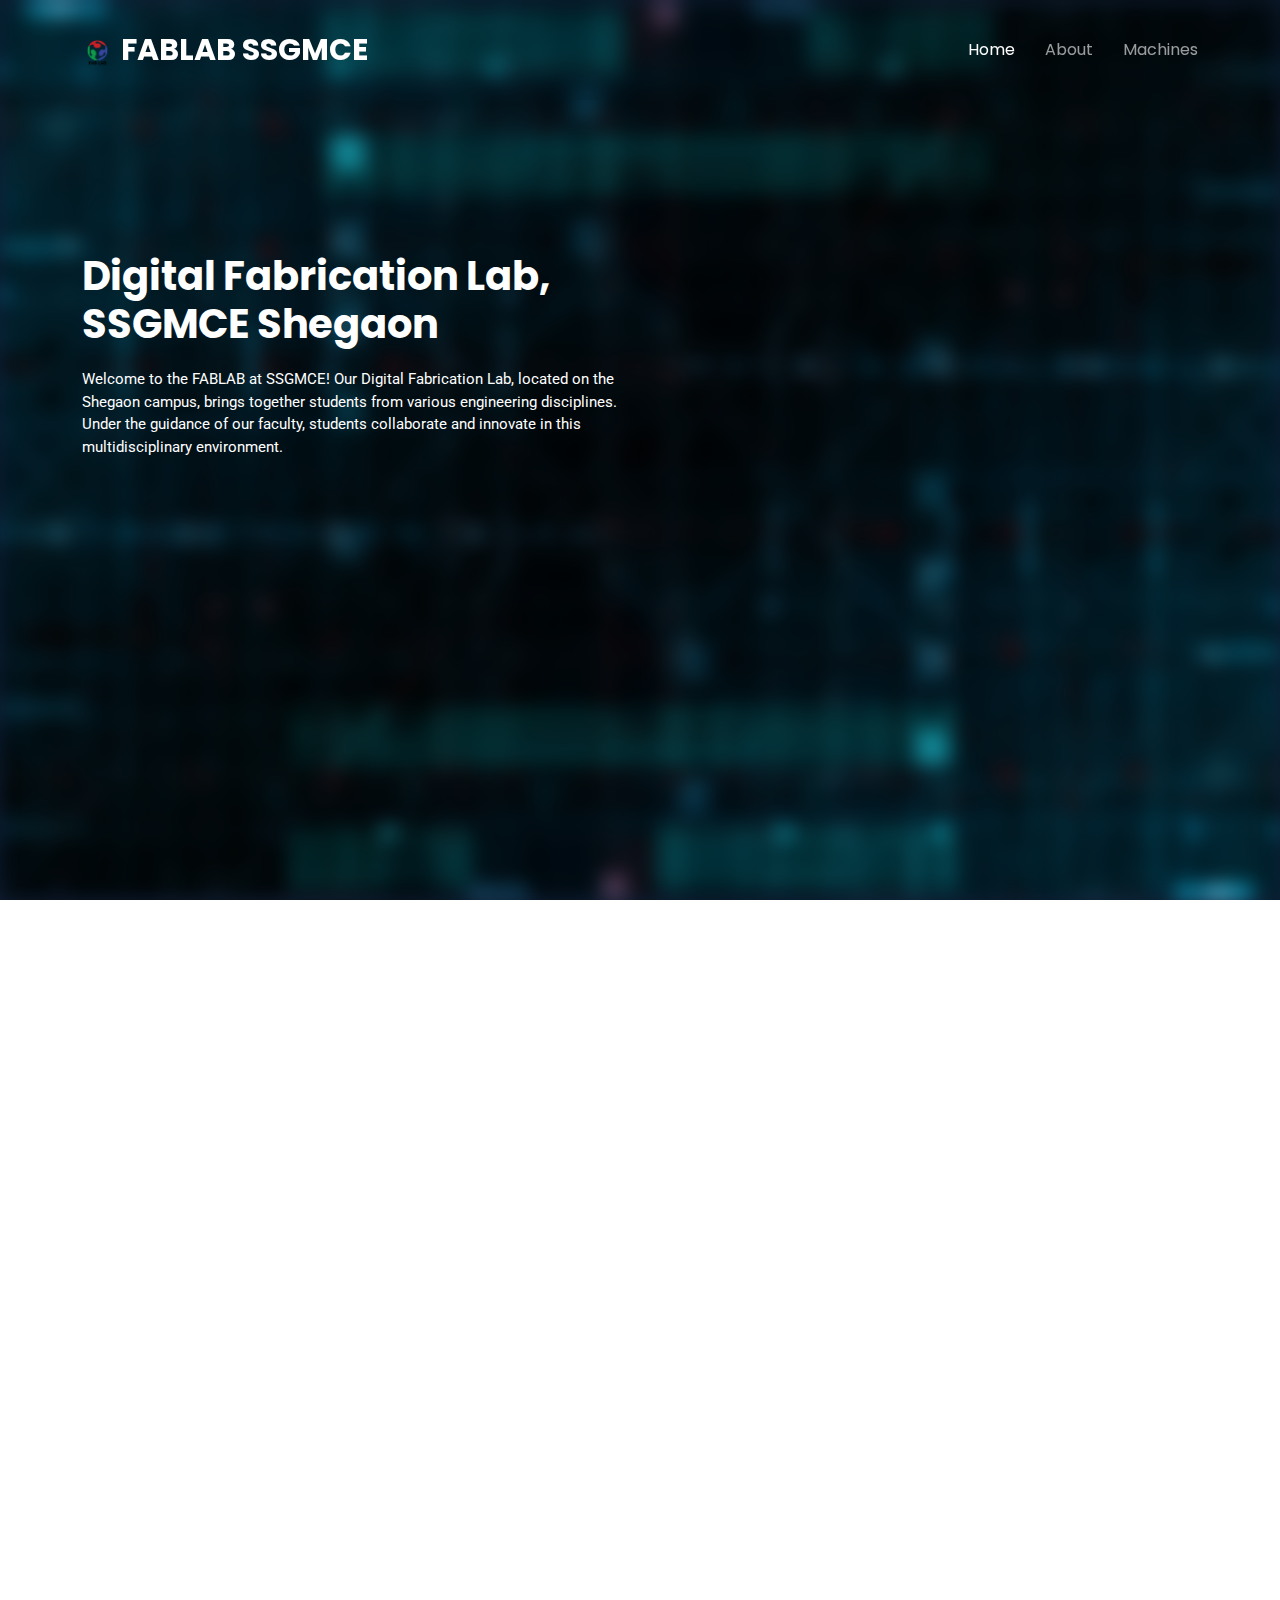
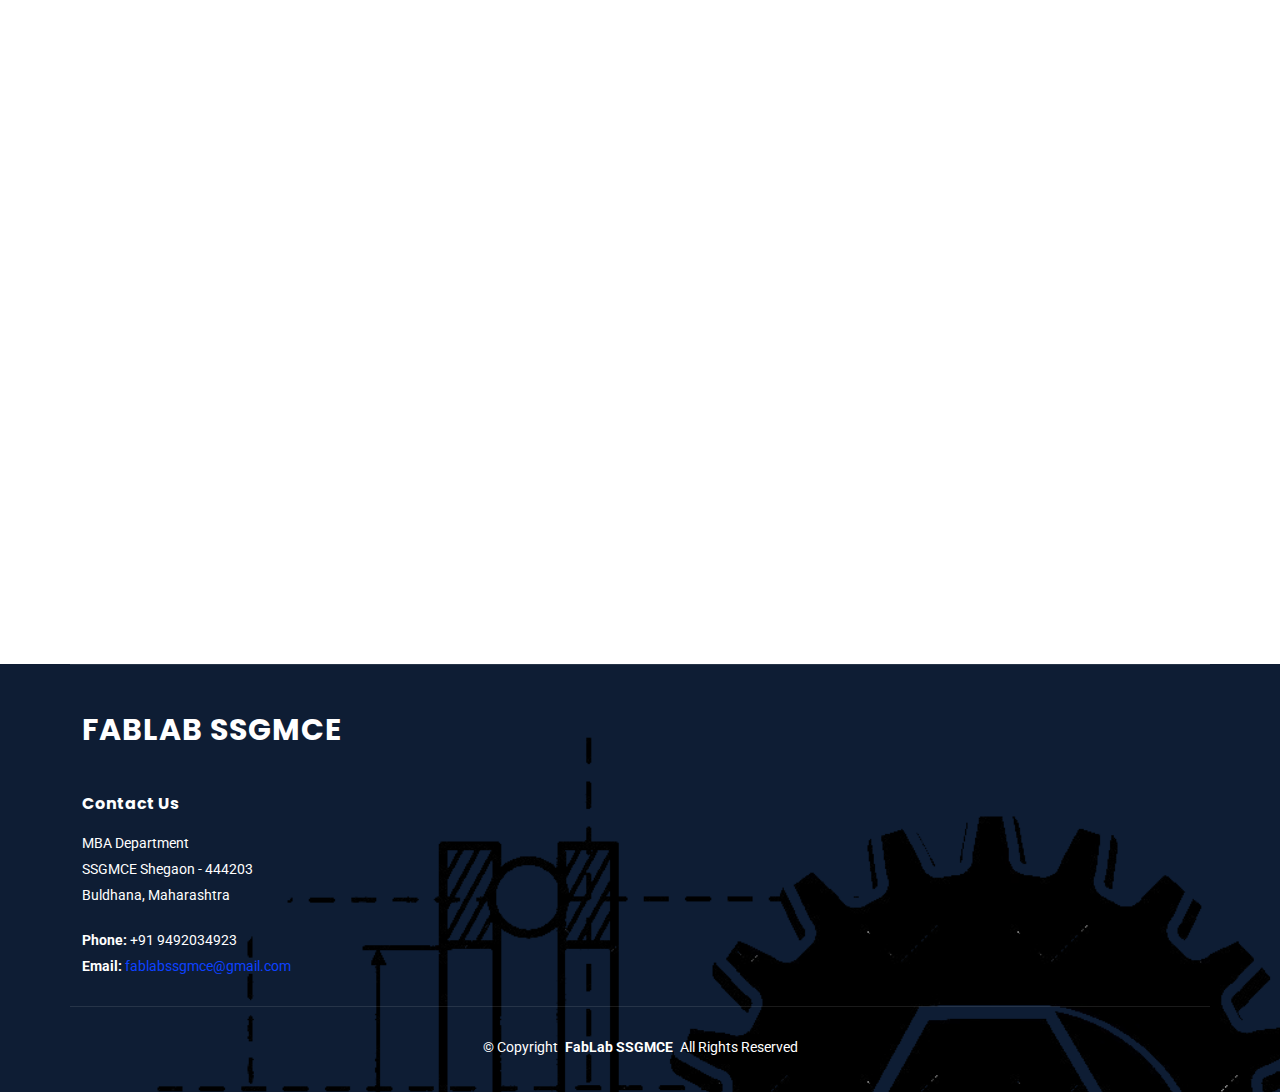
==== commit 7cb84929: "main page completed and info pages are partially completed'" ====
--- a/index.html
+++ b/index.html
@@ -28,13 +28,6 @@
   <!-- Main CSS File -->
   <link href="assets/css/main.css" rel="stylesheet">
 
-  <!-- =======================================================
-  * Template Name: Logis
-  * Template URL: https://bootstrapmade.com/logis-bootstrap-logistics-website-template/
-  * Updated: Jun 29 2024 with Bootstrap v5.3.3
-  * Author: BootstrapMade.com
-  * License: https://bootstrapmade.com/license/
-  ======================================================== -->
 </head>
 
 <body class="index-page">
@@ -53,25 +46,8 @@
           <li><a href="index.html" class="active">Home<br></a></li>
           <li><a href="#about">About</a></li>
           <li><a href="#machines">Machines</a></li>
-          <li><a href="#members">Members</a></li>
-          <!-- <li class="dropdown"><a href="#"><span>Dropdown</span> <i class="bi bi-chevron-down toggle-dropdown"></i></a> -->
-          <!--   <ul> -->
-          <!--     <li><a href="#">Dropdown 1</a></li> -->
-          <!--     <li class="dropdown"><a href="#"><span>Deep Dropdown</span> <i class="bi bi-chevron-down toggle-dropdown"></i></a> -->
-          <!--       <ul> -->
-          <!--         <li><a href="#">Deep Dropdown 1</a></li> -->
-          <!--         <li><a href="#">Deep Dropdown 2</a></li> -->
-          <!--         <li><a href="#">Deep Dropdown 3</a></li> -->
-          <!--         <li><a href="#">Deep Dropdown 4</a></li> -->
-          <!--         <li><a href="#">Deep Dropdown 5</a></li> -->
-          <!--       </ul> -->
-          <!--     </li> -->
-          <!--     <li><a href="#">Dropdown 2</a></li> -->
-          <!--     <li><a href="#">Dropdown 3</a></li> -->
-          <!--     <li><a href="#">Dropdown 4</a></li> -->
-          <!--   </ul> -->
-          <!-- </li> -->
-          <li><a href="contact.html">Contact</a></li>
+          <!-- <li><a href="#members">Faculty Members</a></li> -->
+          <!-- <li><a href="contact.html">Contact</a></li> -->
         </ul>
         <i class="mobile-nav-toggle d-xl-none bi bi-list"></i>
       </nav>
@@ -191,37 +167,37 @@
         <div class="row gy-4">
 
           <div class="col-lg-6 position-relative align-self-start order-lg-last order-first" data-aos="fade-up" data-aos-delay="200">
-            <img src="assets/img/about.jpg" class="img-fluid" alt="">
-            <a href="https://www.youtube.com/watch?v=LXb3EKWsInQ" class="glightbox pulsating-play-btn"></a>
+            <img src="assets/img/fab-logo.png" class="img-fluid" alt="">
+            <!-- <a href="https://www.youtube.com/watch?v=LXb3EKWsInQ" class="glightbox pulsating-play-btn"></a> -->
           </div>
 
           <div class="col-lg-6 content order-last  order-lg-first" data-aos="fade-up" data-aos-delay="100">
-            <h3>About Us</h3>
+            <h3>About FabLab SSGMCE</h3>
             <p>
             Welcome to the FABLAB at SSGMCE! Located on the Shegaon campus, our Digital Fabrication Lab is a hub of multidisciplinary innovation and collaboration. Here, students from various engineering branches come together to explore, design, and create groundbreaking projects. Under the expert guidance of our dedicated faculty members, students engage in hands-on learning, applying their knowledge and skills to real-world challenges. The FABLAB provides an environment where creativity meets technology, fostering a spirit of teamwork and innovation. Whether it's developing new prototypes, experimenting with cutting-edge technologies, or collaborating on complex projects, the FABLAB at SSGMCE is where ideas come to life. Join us and be part of a community that is shaping the future of engineering and technology.</p>
-            <ul>
-              <li>
-                <i class="bi bi-diagram-3"></i>
-                <div>
-                  <h5>Ullamco laboris nisi ut aliquip consequat</h5>
-                  <p>Magni facilis facilis repellendus cum excepturi quaerat praesentium libre trade</p>
-                </div>
-              </li>
-              <li>
-                <i class="bi bi-fullscreen-exit"></i>
-                <div>
-                  <h5>Magnam soluta odio exercitationem reprehenderi</h5>
-                  <p>Quo totam dolorum at pariatur aut distinctio dolorum laudantium illo direna pasata redi</p>
-                </div>
-              </li>
-              <li>
-                <i class="bi bi-broadcast"></i>
-                <div>
-                  <h5>Voluptatem et qui exercitationem</h5>
-                  <p>Et velit et eos maiores est tempora et quos dolorem autem tempora incidunt maxime veniam</p>
-                </div>
-              </li>
-            </ul>
+            <!-- <ul> -->
+            <!--   <li> -->
+            <!--     <i class="bi bi-diagram-3"></i> -->
+            <!--     <div> -->
+            <!--       <h5>Ullamco laboris nisi ut aliquip consequat</h5> -->
+            <!--       <p>Magni facilis facilis repellendus cum excepturi quaerat praesentium libre trade</p> -->
+            <!--     </div> -->
+            <!--   </li> -->
+            <!--   <li> -->
+            <!--     <i class="bi bi-fullscreen-exit"></i> -->
+            <!--     <div> -->
+            <!--       <h5>Magnam soluta odio exercitationem reprehenderi</h5> -->
+            <!--       <p>Quo totam dolorum at pariatur aut distinctio dolorum laudantium illo direna pasata redi</p> -->
+            <!--     </div> -->
+            <!--   </li> -->
+            <!--   <li> -->
+            <!--     <i class="bi bi-broadcast"></i> -->
+            <!--     <div> -->
+            <!--       <h5>Voluptatem et qui exercitationem</h5> -->
+            <!--       <p>Et velit et eos maiores est tempora et quos dolorem autem tempora incidunt maxime veniam</p> -->
+            <!--     </div> -->
+            <!--   </li> -->
+            <!-- </ul> -->
           </div>
 
         </div>
@@ -237,7 +213,7 @@
       <div class="container section-title" data-aos="fade-up">
         <span>Machines<br></span>
         <h2>Machines</h2>
-        <p>Necessitatibus eius consequatur ex aliquid fuga eum quidem sint consectetur velit</p>
+        <p>Available Machines at FabLab SSGMCE</p>
       </div><!-- End Section Title -->
 
       <div class="container">
@@ -247,60 +223,30 @@
           <div class="col-lg-4 col-md-6" data-aos="fade-up" data-aos-delay="100">
             <div class="card">
               <div class="card-img">
-                <img src="assets/img/service-1.jpg" alt="" class="img-fluid">
+                <img src="assets/img/laser-machine.jpg" alt="" class="img-fluid">
               </div>
-              <h3>Storage</h3>
-              <p>Cumque eos in qui numquam. Aut aspernatur perferendis sed atque quia voluptas quisquam repellendus temporibus itaqueofficiis odit</p>
+              <h3><a href="assets/machine/laser-machine.html" class="stretched-link">The SIL Laser Machine</a></h3>
+              <p>The SIL laser machine is equipped 100W CO2 laser</p>
             </div>
           </div><!-- End Card Item -->
 
           <div class="col-lg-4 col-md-6" data-aos="fade-up" data-aos-delay="200">
             <div class="card">
               <div class="card-img">
-                <img src="assets/img/service-2.jpg" alt="" class="img-fluid">
+                <img src="assets/img/3d-printer.png" alt="" class="img-fluid">
               </div>
-              <h3><a href="#" class="stretched-link">Logistics</a></h3>
-              <p>Asperiores provident dolor accusamus pariatur dolore nam id audantium ut et iure incidunt molestiae dolor ipsam ducimus occaecati nisi</p>
+              <h3><a href="assets/machine/3d-printer.html" class="stretched-link">3D Printer</a></h3>
+              <p>In FABLAB we have Fracktal Works 3D Printer's extended version</p>
             </div>
           </div><!-- End Card Item -->
 
           <div class="col-lg-4 col-md-6" data-aos="fade-up" data-aos-delay="300">
             <div class="card">
               <div class="card-img">
-                <img src="assets/img/service-3.jpg" alt="" class="img-fluid">
+                <img src="assets/img/srm20.png" alt="" class="img-fluid">
               </div>
-              <h3><a href="#" class="stretched-link">Cargo</a></h3>
-              <p>Dicta quam similique quia architecto eos nisi aut ratione aut ipsum reiciendis sit doloremque oluptatem aut et molestiae ut et nihil</p>
-            </div>
-          </div><!-- End Card Item -->
-
-          <div class="col-lg-4 col-md-6" data-aos="fade-up" data-aos-delay="400">
-            <div class="card">
-              <div class="card-img">
-                <img src="assets/img/service-4.jpg" alt="" class="img-fluid">
-              </div>
-              <h3><a href="#" class="stretched-link">Trucking</a></h3>
-              <p>Dicta quam similique quia architecto eos nisi aut ratione aut ipsum reiciendis sit doloremque oluptatem aut et molestiae ut et nihil</p>
-            </div>
-          </div><!-- End Card Item -->
-
-          <div class="col-lg-4 col-md-6" data-aos="fade-up" data-aos-delay="500">
-            <div class="card">
-              <div class="card-img">
-                <img src="assets/img/service-5.jpg" alt="" class="img-fluid">
-              </div>
-              <h3>Packaging</h3>
-              <p>Illo consequuntur quisquam delectus praesentium modi dignissimos facere vel cum onsequuntur maiores beatae consequatur magni voluptates</p>
-            </div>
-          </div><!-- End Card Item -->
-
-          <div class="col-lg-4 col-md-6" data-aos="fade-up" data-aos-delay="600">
-            <div class="card">
-              <div class="card-img">
-                <img src="assets/img/service-6.jpg" alt="" class="img-fluid">
-              </div>
-              <h3><a href="#" class="stretched-link">Warehousing</a></h3>
-              <p>Quas assumenda non occaecati molestiae. In aut earum sed natus eatae in vero. Ab modi quisquam aut nostrum unde et qui est non quo nulla</p>
+              <h3><a href="assets/machine/srm20.html" class="stretched-link">SRM-20 (PCB) Machine</a></h3>
+              <p>Roland Monofab Modela (SRM-20) to make files and mill your own circuit boards!</p>
             </div>
           </div><!-- End Card Item -->
 
@@ -330,402 +276,118 @@
     <!-- </section><!-- /Call To Action Section --> 
 
     <!-- Features Section -->
-    <section id="members" class="features section">
-
-      <!-- Section Title -->
-      <div class="container section-title" data-aos="fade-up">
-        <span>Members</span>
-        <h2>Members</h2>
-        <p>Necessitatibus eius consequatur ex aliquid fuga eum quidem sint consectetur velit</p>
-      </div><!-- End Section Title -->
-
-      <div class="container">
-
-        <div class="row gy-4 align-items-center features-item">
-          <div class="col-md-5 d-flex align-items-center" data-aos="zoom-out" data-aos-delay="100">
-            <img src="assets/img/features-1.jpg" class="img-fluid" alt="">
-          </div>
-          <div class="col-md-7" data-aos="fade-up" data-aos-delay="100">
-            <h3>Voluptatem dignissimos provident quasi corporis voluptates sit assumenda.</h3>
-            <p class="fst-italic">
-              Lorem ipsum dolor sit amet, consectetur adipiscing elit, sed do eiusmod tempor incididunt ut labore et dolore
-              magna aliqua.
-            </p>
-            <ul>
-              <li><i class="bi bi-check"></i><span> Ullamco laboris nisi ut aliquip ex ea commodo consequat.</span></li>
-              <li><i class="bi bi-check"></i> <span>Duis aute irure dolor in reprehenderit in voluptate velit.</span></li>
-              <li><i class="bi bi-check"></i> <span>Ullam est qui quos consequatur eos accusamus.</span></li>
-            </ul>
-          </div>
-        </div><!-- Features Item -->
-
-        <div class="row gy-4 align-items-center features-item">
-          <div class="col-md-5 order-1 order-md-2 d-flex align-items-center" data-aos="zoom-out" data-aos-delay="200">
-            <img src="assets/img/features-2.jpg" class="img-fluid" alt="">
-          </div>
-          <div class="col-md-7 order-2 order-md-1" data-aos="fade-up" data-aos-delay="200">
-            <h3>Corporis temporibus maiores provident</h3>
-            <p class="fst-italic">
-              Lorem ipsum dolor sit amet, consectetur adipiscing elit, sed do eiusmod tempor incididunt ut labore et dolore
-              magna aliqua.
-            </p>
-            <p>
-              Ullamco laboris nisi ut aliquip ex ea commodo consequat. Duis aute irure dolor in reprehenderit in voluptate
-              velit esse cillum dolore eu fugiat nulla pariatur. Excepteur sint occaecat cupidatat non proident, sunt in
-              culpa qui officia deserunt mollit anim id est laborum
-            </p>
-          </div>
-        </div><!-- Features Item -->
-
-        <div class="row gy-4 align-items-center features-item">
-          <div class="col-md-5 d-flex align-items-center" data-aos="zoom-out">
-            <img src="assets/img/features-3.jpg" class="img-fluid" alt="">
-          </div>
-          <div class="col-md-7" data-aos="fade-up">
-            <h3>Sunt consequatur ad ut est nulla consectetur reiciendis animi voluptas</h3>
-            <p>Cupiditate placeat cupiditate placeat est ipsam culpa. Delectus quia minima quod. Sunt saepe odit aut quia voluptatem hic voluptas dolor doloremque.</p>
-            <ul>
-              <li><i class="bi bi-check"></i> <span>Ullamco laboris nisi ut aliquip ex ea commodo consequat.</span></li>
-              <li><i class="bi bi-check"></i><span> Duis aute irure dolor in reprehenderit in voluptate velit.</span></li>
-              <li><i class="bi bi-check"></i> <span>Facilis ut et voluptatem aperiam. Autem soluta ad fugiat</span>.</li>
-            </ul>
-          </div>
-        </div><!-- Features Item -->
-
-        <div class="row gy-4 align-items-center features-item">
-          <div class="col-md-5 order-1 order-md-2 d-flex align-items-center" data-aos="zoom-out">
-            <img src="assets/img/features-4.jpg" class="img-fluid" alt="">
-          </div>
-          <div class="col-md-7 order-2 order-md-1" data-aos="fade-up">
-            <h3>Quas et necessitatibus eaque impedit ipsum animi consequatur incidunt in</h3>
-            <p class="fst-italic">
-              Lorem ipsum dolor sit amet, consectetur adipiscing elit, sed do eiusmod tempor incididunt ut labore et dolore
-              magna aliqua.
-            </p>
-            <p>
-              Ullamco laboris nisi ut aliquip ex ea commodo consequat. Duis aute irure dolor in reprehenderit in voluptate
-              velit esse cillum dolore eu fugiat nulla pariatur. Excepteur sint occaecat cupidatat non proident, sunt in
-              culpa qui officia deserunt mollit anim id est laborum
-            </p>
-          </div>
-        </div><!-- Features Item -->
-
-      </div>
-
-    </section><!-- /Features Section -->
-
-    <!-- Pricing Section -->
-    <!-- <section id="pricing" class="pricing section"> -->
-    <!---->
-    <!--   <!-- Section Title --> -->
+    <!-- <section id="members" class="features section"> -->
+    <!---->
+    <!--   <!-- Section Title --> 
     <!--   <div class="container section-title" data-aos="fade-up"> -->
-    <!--     <span>Pricing</span> -->
-    <!--     <h2>Pricing</h2> -->
-    <!--     <p>Necessitatibus eius consequatur ex aliquid fuga eum quidem sint consectetur velit</p> -->
-    <!--   </div><!-- End Section Title --> -->
+    <!--     <span>Members</span> -->
+    <!--     <h2>Members</h2> -->
+    <!--     <p>Faculty Members of FabLab at SSGMCE</p> -->
+    <!--   </div><!-- End Section Title --> 
     <!---->
     <!--   <div class="container"> -->
     <!---->
-    <!--     <div class="row gy-4"> -->
-    <!---->
-    <!--       <div class="col-lg-4" data-aos="zoom-in" data-aos-delay="100"> -->
-    <!--         <div class="pricing-item"> -->
-    <!--           <h3>Free Plan</h3> -->
-    <!--           <h4><sup>$</sup>0<span> / month</span></h4> -->
-    <!--           <ul> -->
-    <!--             <li><i class="bi bi-check"></i> <span>Quam adipiscing vitae proin</span></li> -->
-    <!--             <li><i class="bi bi-check"></i> <span>Nec feugiat nisl pretium</span></li> -->
-    <!--             <li><i class="bi bi-check"></i> <span>Nulla at volutpat diam uteera</span></li> -->
-    <!--             <li class="na"><i class="bi bi-x"></i> <span>Pharetra massa massa ultricies</span></li> -->
-    <!--             <li class="na"><i class="bi bi-x"></i> <span>Massa ultricies mi quis hendrerit</span></li> -->
-    <!--           </ul> -->
-    <!--           <a href="#" class="buy-btn">Buy Now</a> -->
-    <!--         </div> -->
-    <!--       </div><!-- End Pricing Item --> -->
-    <!---->
-    <!--       <div class="col-lg-4" data-aos="zoom-in" data-aos-delay="200"> -->
-    <!--         <div class="pricing-item featured"> -->
-    <!--           <h3>Business Plan</h3> -->
-    <!--           <h4><sup>$</sup>29<span> / month</span></h4> -->
-    <!--           <ul> -->
-    <!--             <li><i class="bi bi-check"></i> <span>Quam adipiscing vitae proin</span></li> -->
-    <!--             <li><i class="bi bi-check"></i> <span>Nec feugiat nisl pretium</span></li> -->
-    <!--             <li><i class="bi bi-check"></i> <span>Nulla at volutpat diam uteera</span></li> -->
-    <!--             <li><i class="bi bi-check"></i> <span>Pharetra massa massa ultricies</span></li> -->
-    <!--             <li><i class="bi bi-check"></i> <span>Massa ultricies mi quis hendrerit</span></li> -->
-    <!--           </ul> -->
-    <!--           <a href="#" class="buy-btn">Buy Now</a> -->
-    <!--         </div> -->
-    <!--       </div><!-- End Pricing Item --> -->
-    <!---->
-    <!--       <div class="col-lg-4" data-aos="zoom-in" data-aos-delay="300"> -->
-    <!--         <div class="pricing-item"> -->
-    <!--           <h3>Developer Plan</h3> -->
-    <!--           <h4><sup>$</sup>49<span> / month</span></h4> -->
-    <!--           <ul> -->
-    <!--             <li><i class="bi bi-check"></i> <span>Quam adipiscing vitae proin</span></li> -->
-    <!--             <li><i class="bi bi-check"></i> <span>Nec feugiat nisl pretium</span></li> -->
-    <!--             <li><i class="bi bi-check"></i> <span>Nulla at volutpat diam uteera</span></li> -->
-    <!--             <li><i class="bi bi-check"></i> <span>Pharetra massa massa ultricies</span></li> -->
-    <!--             <li><i class="bi bi-check"></i> <span>Massa ultricies mi quis hendrerit</span></li> -->
-    <!--           </ul> -->
-    <!--           <a href="#" class="buy-btn">Buy Now</a> -->
-    <!--         </div> -->
-    <!--       </div><!-- End Pricing Item --> -->
-    <!---->
-    <!--     </div> -->
+    <!--     <div class="row gy-4 align-items-center features-item"> -->
+    <!--       <div class="col-md-5 d-flex align-items-center" data-aos="zoom-out" data-aos-delay="100"> -->
+    <!--         <img src="assets/img/features-1.jpg" class="img-fluid" alt=""> -->
+    <!--       </div> -->
+    <!--       <div class="col-md-7" data-aos="fade-up" data-aos-delay="100"> -->
+    <!--         <h3>Voluptatem dignissimos provident quasi corporis voluptates sit assumenda.</h3> -->
+    <!--         <p class="fst-italic"> -->
+    <!--           Lorem ipsum dolor sit amet, consectetur adipiscing elit, sed do eiusmod tempor incididunt ut labore et dolore -->
+    <!--           magna aliqua. -->
+    <!--         </p> -->
+    <!--         <ul> -->
+    <!--           <li><i class="bi bi-check"></i><span> Ullamco laboris nisi ut aliquip ex ea commodo consequat.</span></li> -->
+    <!--           <li><i class="bi bi-check"></i> <span>Duis aute irure dolor in reprehenderit in voluptate velit.</span></li> -->
+    <!--           <li><i class="bi bi-check"></i> <span>Ullam est qui quos consequatur eos accusamus.</span></li> -->
+    <!--         </ul> -->
+    <!--       </div> -->
+    <!--     </div><!-- Features Item --> 
+    <!---->
+    <!--     <div class="row gy-4 align-items-center features-item"> -->
+    <!--       <div class="col-md-5 order-1 order-md-2 d-flex align-items-center" data-aos="zoom-out" data-aos-delay="200"> -->
+    <!--         <img src="assets/img/features-2.jpg" class="img-fluid" alt=""> -->
+    <!--       </div> -->
+    <!--       <div class="col-md-7 order-2 order-md-1" data-aos="fade-up" data-aos-delay="200"> -->
+    <!--         <h3>Corporis temporibus maiores provident</h3> -->
+    <!--         <p class="fst-italic"> -->
+    <!--           Lorem ipsum dolor sit amet, consectetur adipiscing elit, sed do eiusmod tempor incididunt ut labore et dolore -->
+    <!--           magna aliqua. -->
+    <!--         </p> -->
+    <!--         <p> -->
+    <!--           Ullamco laboris nisi ut aliquip ex ea commodo consequat. Duis aute irure dolor in reprehenderit in voluptate -->
+    <!--           velit esse cillum dolore eu fugiat nulla pariatur. Excepteur sint occaecat cupidatat non proident, sunt in -->
+    <!--           culpa qui officia deserunt mollit anim id est laborum -->
+    <!--         </p> -->
+    <!--       </div> -->
+    <!--     </div><!-- Features Item --> 
+    <!---->
+    <!--     <div class="row gy-4 align-items-center features-item"> -->
+    <!--       <div class="col-md-5 d-flex align-items-center" data-aos="zoom-out"> -->
+    <!--         <img src="assets/img/features-3.jpg" class="img-fluid" alt=""> -->
+    <!--       </div> -->
+    <!--       <div class="col-md-7" data-aos="fade-up"> -->
+    <!--         <h3>Sunt consequatur ad ut est nulla consectetur reiciendis animi voluptas</h3> -->
+    <!--         <p>Cupiditate placeat cupiditate placeat est ipsam culpa. Delectus quia minima quod. Sunt saepe odit aut quia voluptatem hic voluptas dolor doloremque.</p> -->
+    <!--         <ul> -->
+    <!--           <li><i class="bi bi-check"></i> <span>Ullamco laboris nisi ut aliquip ex ea commodo consequat.</span></li> -->
+    <!--           <li><i class="bi bi-check"></i><span> Duis aute irure dolor in reprehenderit in voluptate velit.</span></li> -->
+    <!--           <li><i class="bi bi-check"></i> <span>Facilis ut et voluptatem aperiam. Autem soluta ad fugiat</span>.</li> -->
+    <!--         </ul> -->
+    <!--       </div> -->
+    <!--     </div><!-- Features Item --> 
+    <!---->
+    <!--     <div class="row gy-4 align-items-center features-item"> -->
+    <!--       <div class="col-md-5 order-1 order-md-2 d-flex align-items-center" data-aos="zoom-out"> -->
+    <!--         <img src="assets/img/features-4.jpg" class="img-fluid" alt=""> -->
+    <!--       </div> -->
+    <!--       <div class="col-md-7 order-2 order-md-1" data-aos="fade-up"> -->
+    <!--         <h3>Quas et necessitatibus eaque impedit ipsum animi consequatur incidunt in</h3> -->
+    <!--         <p class="fst-italic"> -->
+    <!--           Lorem ipsum dolor sit amet, consectetur adipiscing elit, sed do eiusmod tempor incididunt ut labore et dolore -->
+    <!--           magna aliqua. -->
+    <!--         </p> -->
+    <!--         <p> -->
+    <!--           Ullamco laboris nisi ut aliquip ex ea commodo consequat. Duis aute irure dolor in reprehenderit in voluptate -->
+    <!--           velit esse cillum dolore eu fugiat nulla pariatur. Excepteur sint occaecat cupidatat non proident, sunt in -->
+    <!--           culpa qui officia deserunt mollit anim id est laborum -->
+    <!--         </p> -->
+    <!--       </div> -->
+    <!--     </div><!-- Features Item --> 
     <!---->
     <!--   </div> -->
     <!---->
-    <!-- </section><!-- /Pricing Section --> -->
-
-    <!-- Testimonials Section -->
-    <!-- <section id="testimonials" class="testimonials section dark-background"> -->
-    <!---->
-    <!--   <img src="assets/img/testimonials-bg.jpg" class="testimonials-bg" alt=""> -->
-    <!---->
-    <!--   <div class="container" data-aos="fade-up" data-aos-delay="100"> -->
-    <!---->
-    <!--     <div class="swiper init-swiper"> -->
-    <!--       <script type="application/json" class="swiper-config"> -->
-    <!--         { -->
-    <!--           "loop": true, -->
-    <!--           "speed": 600, -->
-    <!--           "autoplay": { -->
-    <!--             "delay": 5000 -->
-    <!--           }, -->
-    <!--           "slidesPerView": "auto", -->
-    <!--           "pagination": { -->
-    <!--             "el": ".swiper-pagination", -->
-    <!--             "type": "bullets", -->
-    <!--             "clickable": true -->
-    <!--           } -->
-    <!--         } -->
-    <!--       </script> -->
-    <!--       <div class="swiper-wrapper"> -->
-    <!---->
-    <!--         <div class="swiper-slide"> -->
-    <!--           <div class="testimonial-item"> -->
-    <!--             <img src="assets/img/testimonials/testimonials-1.jpg" class="testimonial-img" alt=""> -->
-    <!--             <h3>Saul Goodman</h3> -->
-    <!--             <h4>Ceo &amp; Founder</h4> -->
-    <!--             <div class="stars"> -->
-    <!--               <i class="bi bi-star-fill"></i><i class="bi bi-star-fill"></i><i class="bi bi-star-fill"></i><i class="bi bi-star-fill"></i><i class="bi bi-star-fill"></i> -->
-    <!--             </div> -->
-    <!--             <p> -->
-    <!--               <i class="bi bi-quote quote-icon-left"></i> -->
-    <!--               <span>Proin iaculis purus consequat sem cure digni ssim donec porttitora entum suscipit rhoncus. Accusantium quam, ultricies eget id, aliquam eget nibh et. Maecen aliquam, risus at semper.</span> -->
-    <!--               <i class="bi bi-quote quote-icon-right"></i> -->
-    <!--             </p> -->
-    <!--           </div> -->
-    <!--         </div><!-- End testimonial item --> -->
-    <!---->
-    <!--         <div class="swiper-slide"> -->
-    <!--           <div class="testimonial-item"> -->
-    <!--             <img src="assets/img/testimonials/testimonials-2.jpg" class="testimonial-img" alt=""> -->
-    <!--             <h3>Sara Wilsson</h3> -->
-    <!--             <h4>Designer</h4> -->
-    <!--             <div class="stars"> -->
-    <!--               <i class="bi bi-star-fill"></i><i class="bi bi-star-fill"></i><i class="bi bi-star-fill"></i><i class="bi bi-star-fill"></i><i class="bi bi-star-fill"></i> -->
-    <!--             </div> -->
-    <!--             <p> -->
-    <!--               <i class="bi bi-quote quote-icon-left"></i> -->
-    <!--               <span>Export tempor illum tamen malis malis eram quae irure esse labore quem cillum quid cillum eram malis quorum velit fore eram velit sunt aliqua noster fugiat irure amet legam anim culpa.</span> -->
-    <!--               <i class="bi bi-quote quote-icon-right"></i> -->
-    <!--             </p> -->
-    <!--           </div> -->
-    <!--         </div><!-- End testimonial item --> -->
-    <!---->
-    <!--         <div class="swiper-slide"> -->
-    <!--           <div class="testimonial-item"> -->
-    <!--             <img src="assets/img/testimonials/testimonials-3.jpg" class="testimonial-img" alt=""> -->
-    <!--             <h3>Jena Karlis</h3> -->
-    <!--             <h4>Store Owner</h4> -->
-    <!--             <div class="stars"> -->
-    <!--               <i class="bi bi-star-fill"></i><i class="bi bi-star-fill"></i><i class="bi bi-star-fill"></i><i class="bi bi-star-fill"></i><i class="bi bi-star-fill"></i> -->
-    <!--             </div> -->
-    <!--             <p> -->
-    <!--               <i class="bi bi-quote quote-icon-left"></i> -->
-    <!--               <span>Enim nisi quem export duis labore cillum quae magna enim sint quorum nulla quem veniam duis minim tempor labore quem eram duis noster aute amet eram fore quis sint minim.</span> -->
-    <!--               <i class="bi bi-quote quote-icon-right"></i> -->
-    <!--             </p> -->
-    <!--           </div> -->
-    <!--         </div><!-- End testimonial item --> -->
-    <!---->
-    <!--         <div class="swiper-slide"> -->
-    <!--           <div class="testimonial-item"> -->
-    <!--             <img src="assets/img/testimonials/testimonials-4.jpg" class="testimonial-img" alt=""> -->
-    <!--             <h3>Matt Brandon</h3> -->
-    <!--             <h4>Freelancer</h4> -->
-    <!--             <div class="stars"> -->
-    <!--               <i class="bi bi-star-fill"></i><i class="bi bi-star-fill"></i><i class="bi bi-star-fill"></i><i class="bi bi-star-fill"></i><i class="bi bi-star-fill"></i> -->
-    <!--             </div> -->
-    <!--             <p> -->
-    <!--               <i class="bi bi-quote quote-icon-left"></i> -->
-    <!--               <span>Fugiat enim eram quae cillum dolore dolor amet nulla culpa multos export minim fugiat minim velit minim dolor enim duis veniam ipsum anim magna sunt elit fore quem dolore labore illum veniam.</span> -->
-    <!--               <i class="bi bi-quote quote-icon-right"></i> -->
-    <!--             </p> -->
-    <!--           </div> -->
-    <!--         </div><!-- End testimonial item --> -->
-    <!---->
-    <!--         <div class="swiper-slide"> -->
-    <!--           <div class="testimonial-item"> -->
-    <!--             <img src="assets/img/testimonials/testimonials-5.jpg" class="testimonial-img" alt=""> -->
-    <!--             <h3>John Larson</h3> -->
-    <!--             <h4>Entrepreneur</h4> -->
-    <!--             <div class="stars"> -->
-    <!--               <i class="bi bi-star-fill"></i><i class="bi bi-star-fill"></i><i class="bi bi-star-fill"></i><i class="bi bi-star-fill"></i><i class="bi bi-star-fill"></i> -->
-    <!--             </div> -->
-    <!--             <p> -->
-    <!--               <i class="bi bi-quote quote-icon-left"></i> -->
-    <!--               <span>Quis quorum aliqua sint quem legam fore sunt eram irure aliqua veniam tempor noster veniam enim culpa labore duis sunt culpa nulla illum cillum fugiat legam esse veniam culpa fore nisi cillum quid.</span> -->
-    <!--               <i class="bi bi-quote quote-icon-right"></i> -->
-    <!--             </p> -->
-    <!--           </div> -->
-    <!--         </div><!-- End testimonial item --> -->
-    <!---->
-    <!--       </div> -->
-    <!--       <div class="swiper-pagination"></div> -->
-    <!--     </div> -->
-    <!---->
-    <!--   </div> -->
-    <!---->
-    <!-- </section><!-- /Testimonials Section --> -->
-
-    <!-- Faq Section -->
-    <!-- <section id="faq" class="faq section"> -->
-    <!---->
-    <!--   <!-- Section Title --> -->
-    <!--   <div class="container section-title" data-aos="fade-up"> -->
-    <!--     <span>Frequently Asked Questions</span> -->
-    <!--     <h2>Frequently Asked Questions</h2> -->
-    <!--     <p>Necessitatibus eius consequatur ex aliquid fuga eum quidem sint consectetur velit</p> -->
-    <!--   </div><!-- End Section Title --> -->
-    <!---->
-    <!--   <div class="container"> -->
-    <!---->
-    <!--     <div class="row justify-content-center"> -->
-    <!---->
-    <!--       <div class="col-lg-10"> -->
-    <!---->
-    <!--         <div class="faq-container"> -->
-    <!---->
-    <!--           <div class="faq-item faq-active" data-aos="fade-up" data-aos-delay="200"> -->
-    <!--             <i class="faq-icon bi bi-question-circle"></i> -->
-    <!--             <h3>Non consectetur a erat nam at lectus urna duis?</h3> -->
-    <!--             <div class="faq-content"> -->
-    <!--               <p>Feugiat pretium nibh ipsum consequat. Tempus iaculis urna id volutpat lacus laoreet non curabitur gravida. Venenatis lectus magna fringilla urna porttitor rhoncus dolor purus non.</p> -->
-    <!--             </div> -->
-    <!--             <i class="faq-toggle bi bi-chevron-right"></i> -->
-    <!--           </div><!-- End Faq item--> -->
-    <!---->
-    <!--           <div class="faq-item" data-aos="fade-up" data-aos-delay="300"> -->
-    <!--             <i class="faq-icon bi bi-question-circle"></i> -->
-    <!--             <h3>Feugiat scelerisque varius morbi enim nunc faucibus a pellentesque?</h3> -->
-    <!--             <div class="faq-content"> -->
-    <!--               <p>Dolor sit amet consectetur adipiscing elit pellentesque habitant morbi. Id interdum velit laoreet id donec ultrices. Fringilla phasellus faucibus scelerisque eleifend donec pretium. Est pellentesque elit ullamcorper dignissim. Mauris ultrices eros in cursus turpis massa tincidunt dui.</p> -->
-    <!--             </div> -->
-    <!--             <i class="faq-toggle bi bi-chevron-right"></i> -->
-    <!--           </div><!-- End Faq item--> -->
-    <!---->
-    <!--           <div class="faq-item" data-aos="fade-up" data-aos-delay="400"> -->
-    <!--             <i class="faq-icon bi bi-question-circle"></i> -->
-    <!--             <h3>Dolor sit amet consectetur adipiscing elit pellentesque?</h3> -->
-    <!--             <div class="faq-content"> -->
-    <!--               <p>Eleifend mi in nulla posuere sollicitudin aliquam ultrices sagittis orci. Faucibus pulvinar elementum integer enim. Sem nulla pharetra diam sit amet nisl suscipit. Rutrum tellus pellentesque eu tincidunt. Lectus urna duis convallis convallis tellus. Urna molestie at elementum eu facilisis sed odio morbi quis</p> -->
-    <!--             </div> -->
-    <!--             <i class="faq-toggle bi bi-chevron-right"></i> -->
-    <!--           </div><!-- End Faq item--> -->
-    <!---->
-    <!--           <div class="faq-item" data-aos="fade-up" data-aos-delay="500"> -->
-    <!--             <i class="faq-icon bi bi-question-circle"></i> -->
-    <!--             <h3>Ac odio tempor orci dapibus. Aliquam eleifend mi in nulla?</h3> -->
-    <!--             <div class="faq-content"> -->
-    <!--               <p>Dolor sit amet consectetur adipiscing elit pellentesque habitant morbi. Id interdum velit laoreet id donec ultrices. Fringilla phasellus faucibus scelerisque eleifend donec pretium. Est pellentesque elit ullamcorper dignissim. Mauris ultrices eros in cursus turpis massa tincidunt dui.</p> -->
-    <!--             </div> -->
-    <!--             <i class="faq-toggle bi bi-chevron-right"></i> -->
-    <!--           </div><!-- End Faq item--> -->
-    <!---->
-    <!--           <div class="faq-item" data-aos="fade-up" data-aos-delay="600"> -->
-    <!--             <i class="faq-icon bi bi-question-circle"></i> -->
-    <!--             <h3>Tempus quam pellentesque nec nam aliquam sem et tortor consequat?</h3> -->
-    <!--             <div class="faq-content"> -->
-    <!--               <p>Molestie a iaculis at erat pellentesque adipiscing commodo. Dignissim suspendisse in est ante in. Nunc vel risus commodo viverra maecenas accumsan. Sit amet nisl suscipit adipiscing bibendum est. Purus gravida quis blandit turpis cursus in</p> -->
-    <!--             </div> -->
-    <!--             <i class="faq-toggle bi bi-chevron-right"></i> -->
-    <!--           </div><!-- End Faq item--> -->
-    <!---->
-    <!--         </div> -->
-    <!---->
-    <!--       </div> -->
-    <!---->
-    <!--     </div> -->
-    <!---->
-    <!--   </div> -->
-    <!---->
-    <!-- </section><!-- /Faq Section --> -->
+    <!-- </section><!-- /Features Section --> 
 
   </main>
 
   <footer id="footer" class="footer dark-background">
 
     <div class="container footer-top">
-      <div class="row gy-4">
+      <div class="row gy-4 footer-bg">
+        <!-- <img src="assets/img/footer-img.png" alt=""> -->
         <div class="col-lg-5 col-md-12 footer-about">
           <a href="index.html" class="logo d-flex align-items-center">
-            <span class="sitename">Logis</span>
+            <span class="sitename">FABLAB SSGMCE</span>
           </a>
-          <p>Cras fermentum odio eu feugiat lide par naso tierra. Justo eget nada terra videa magna derita valies darta donna mare fermentum iaculis eu non diam phasellus.</p>
-          <div class="social-links d-flex mt-4">
-            <a href=""><i class="bi bi-twitter-x"></i></a>
-            <a href=""><i class="bi bi-facebook"></i></a>
-            <a href=""><i class="bi bi-instagram"></i></a>
-            <a href=""><i class="bi bi-linkedin"></i></a>
-          </div>
-        </div>
-
-        <div class="col-lg-2 col-6 footer-links">
-          <h4>Useful Links</h4>
-          <ul>
-            <li><a href="#">Home</a></li>
-            <li><a href="#">About us</a></li>
-            <li><a href="#">Services</a></li>
-            <li><a href="#">Terms of service</a></li>
-            <li><a href="#">Privacy policy</a></li>
-          </ul>
-        </div>
-
-        <div class="col-lg-2 col-6 footer-links">
-          <h4>Our Services</h4>
-          <ul>
-            <li><a href="#">Web Design</a></li>
-            <li><a href="#">Web Development</a></li>
-            <li><a href="#">Product Management</a></li>
-            <li><a href="#">Marketing</a></li>
-            <li><a href="#">Graphic Design</a></li>
-          </ul>
         </div>
 
         <div class="col-lg-3 col-md-12 footer-contact text-center text-md-start">
           <h4>Contact Us</h4>
-          <p>A108 Adam Street</p>
-          <p>New York, NY 535022</p>
-          <p>United States</p>
-          <p class="mt-4"><strong>Phone:</strong> <span>+1 5589 55488 55</span></p>
-          <p><strong>Email:</strong> <span>info@example.com</span></p>
+          <p>MBA Department</p>
+          <p>SSGMCE Shegaon - 444203</p>
+          <p>Buldhana, Maharashtra</p>
+          <p class="mt-4"><strong>Phone:</strong> <span>+91 9492034923</span></p>
+            <p><strong>Email:</strong> <span><a href="mailto://fablabssgmce@gmail.com">fablabssgmce@gmail.com</a></span></p>
         </div>
 
       </div>
     </div>
 
     <div class="container copyright text-center mt-4">
-      <p>© <span>Copyright</span> <strong class="px-1 sitename">Logis</strong> <span>All Rights Reserved</span></p>
+      <p>© <span>Copyright</span> <strong class="px-1 sitename">FabLab SSGMCE</strong> <span>All Rights Reserved</span></p>
       <div class="credits">
-        <!-- All the links in the footer should remain intact. -->
-        <!-- You can delete the links only if you've purchased the pro version. -->
-        <!-- Licensing information: https://bootstrapmade.com/license/ -->
-        <!-- Purchase the pro version with working PHP/AJAX contact form: [buy-url] -->
-        Designed by <a href="https://bootstrapmade.com/">BootstrapMade</a>
       </div>
     </div>
 
@@ -735,7 +397,7 @@
   <a href="#" id="scroll-top" class="scroll-top d-flex align-items-center justify-content-center"><i class="bi bi-arrow-up-short"></i></a>
 
   <!-- Preloader -->
-  <div id="preloader"></div>
+  <!-- <div id="preloader"></div> -->
 
   <!-- Vendor JS Files -->
   <script src="assets/vendor/bootstrap/js/bootstrap.bundle.min.js"></script>
--- a/assets/css/main.css
+++ b/assets/css/main.css
@@ -229,6 +229,7 @@
   padding: 20px 0;
   transition: all 0.5s;
   z-index: 997;
+  backdrop-filter: blur(5px);
 }
 
 .header .logo {
@@ -533,6 +534,8 @@
 .footer {
   color: var(--default-color);
   background-color: var(--background-color);
+  background-image: url("../img/footer-img.png");
+  background-size: 1500px;
   font-size: 14px;
   position: relative;
 }
@@ -541,6 +544,10 @@
   padding-top: 50px;
   border-top: 1px solid color-mix(in srgb, var(--default-color), transparent 90%);
 }
+
+.footer-bg{
+  display: grid;
+} 
 
 .footer .footer-about .logo {
   line-height: 1;
@@ -884,7 +891,7 @@
   height: 100vh;
   object-fit: cover;
   z-index: 1;
-  filter: blur(15px);
+  filter: blur(10px);
 }
 
 .hero .container {
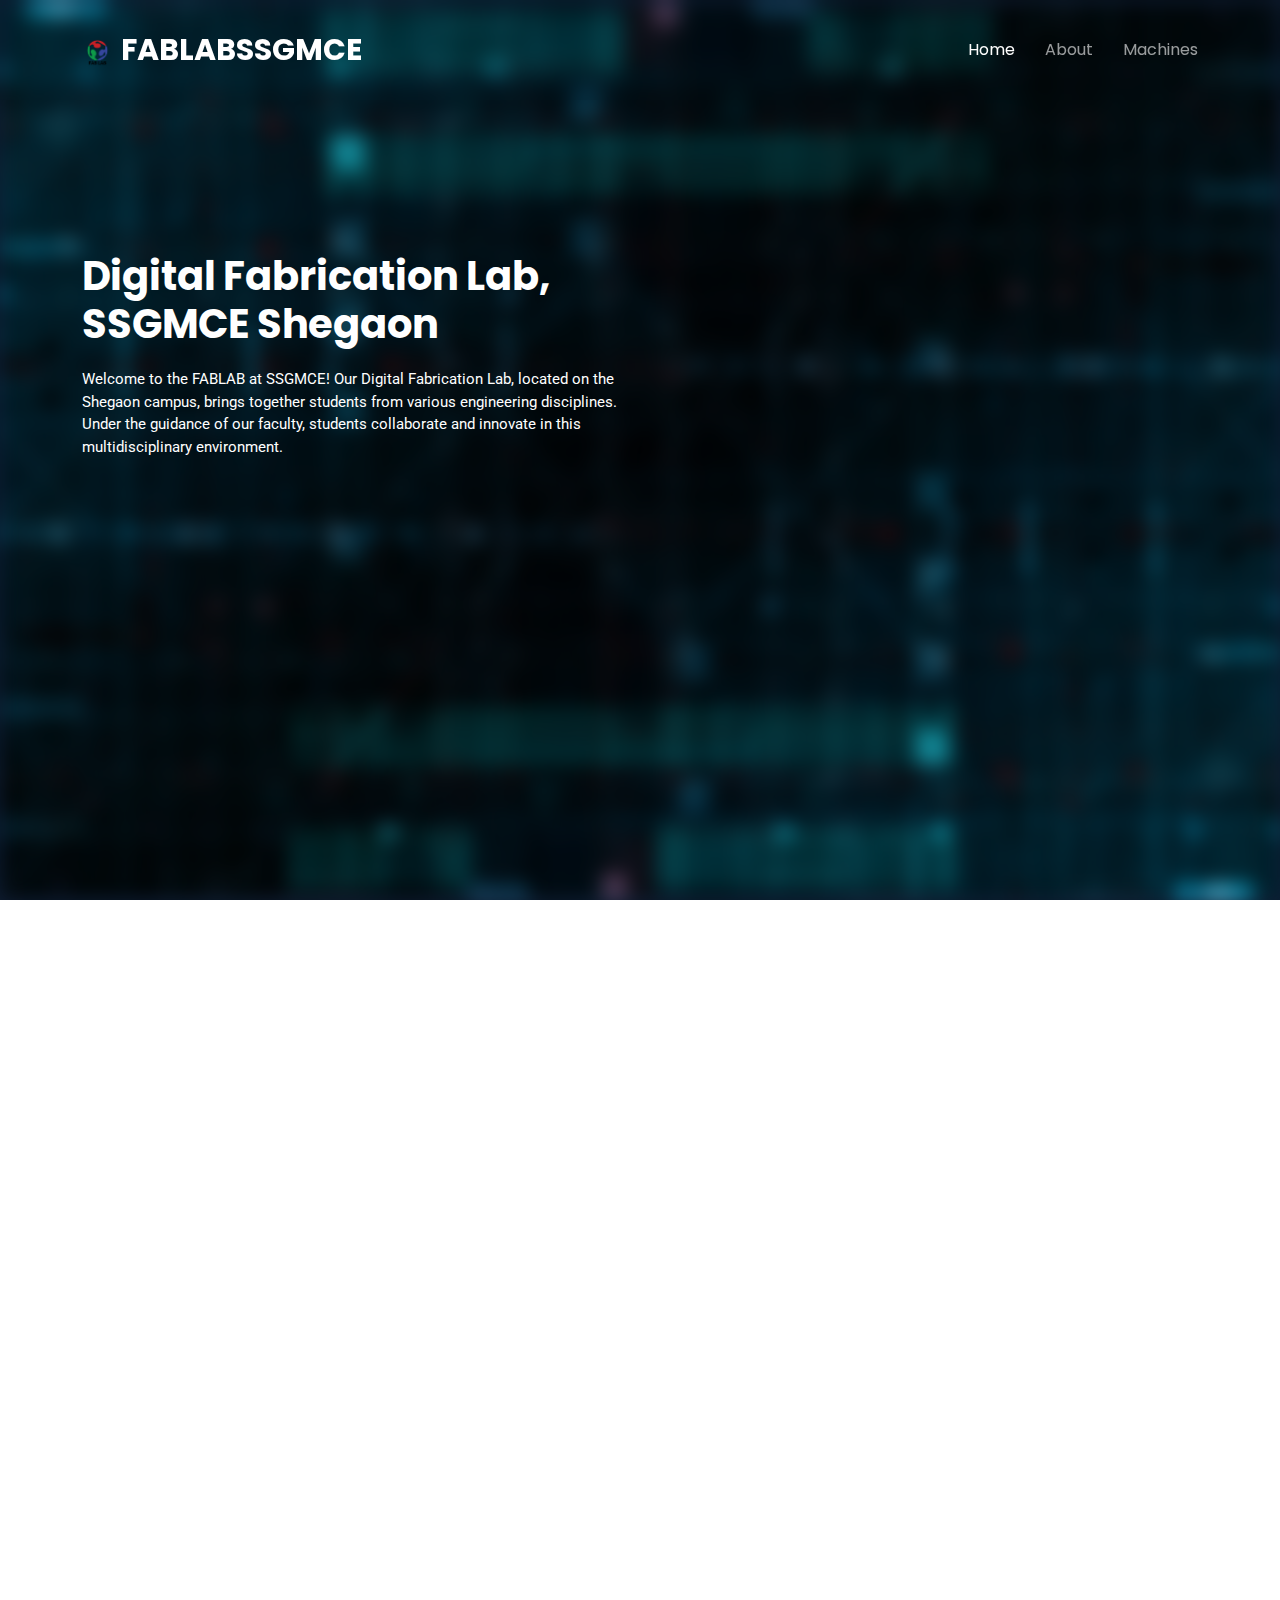
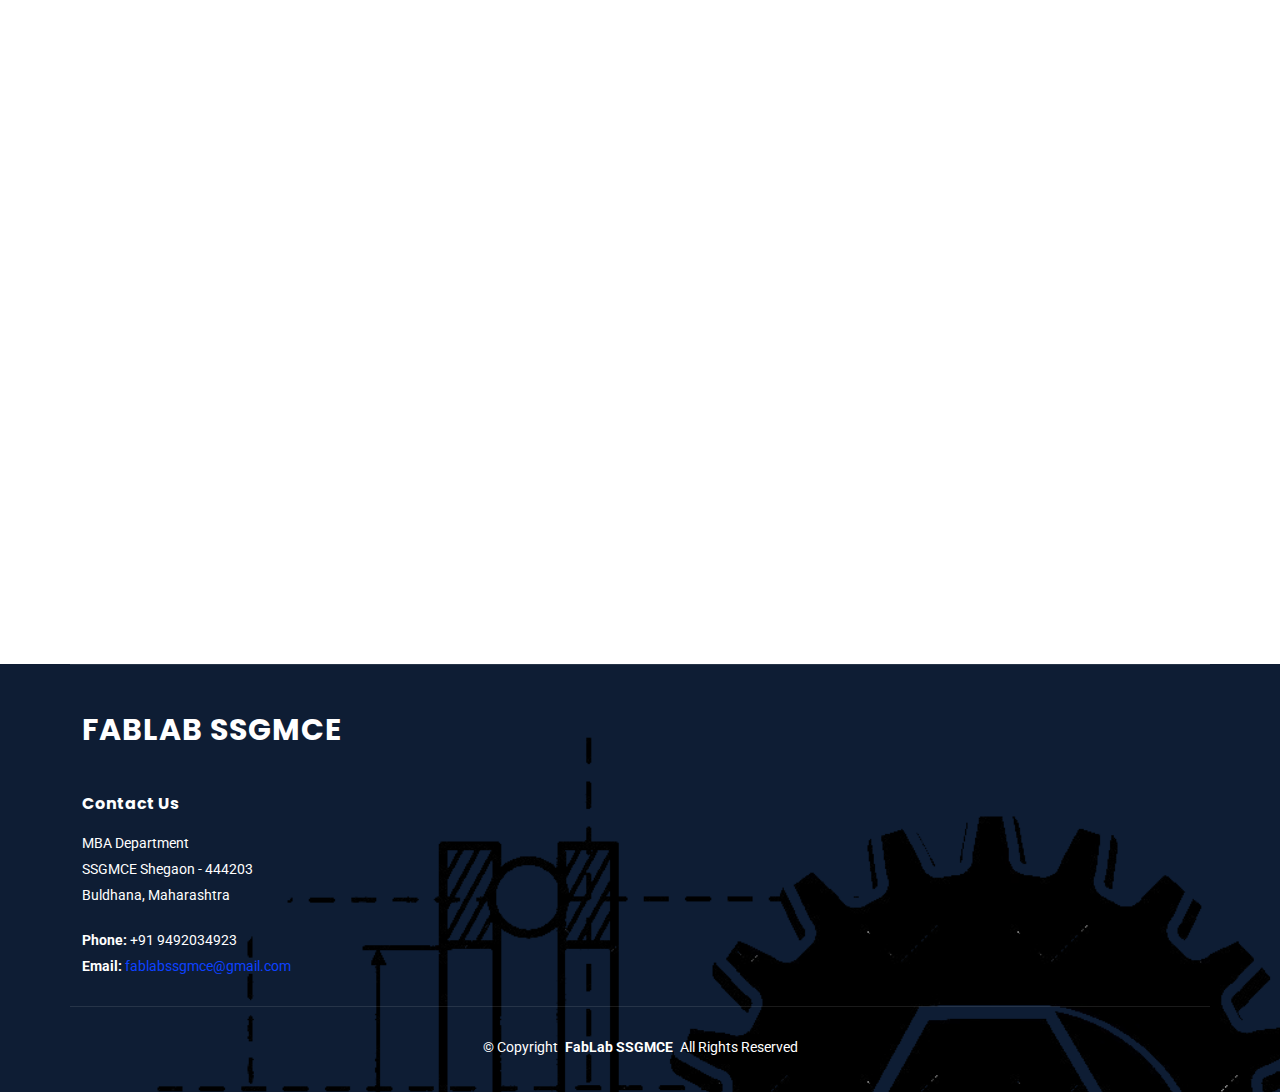
==== commit ac29fa03: "lsld" ====
--- a/index.html
+++ b/index.html
@@ -38,7 +38,7 @@
       <a href="index.html" class="logo d-flex align-items-center me-auto">
         <!-- Uncomment the line below if you also wish to use an image logo -->
         <img src="assets/img/fab-logo.png" alt="logo" style="padding-top: 5px;">
-        <h1 class="sitename">FABLAB SSGMCE</h1>
+        <h1 class="sitename">FABLABSSGMCE</h1>
       </a>
 
       <nav id="navmenu" class="navmenu">
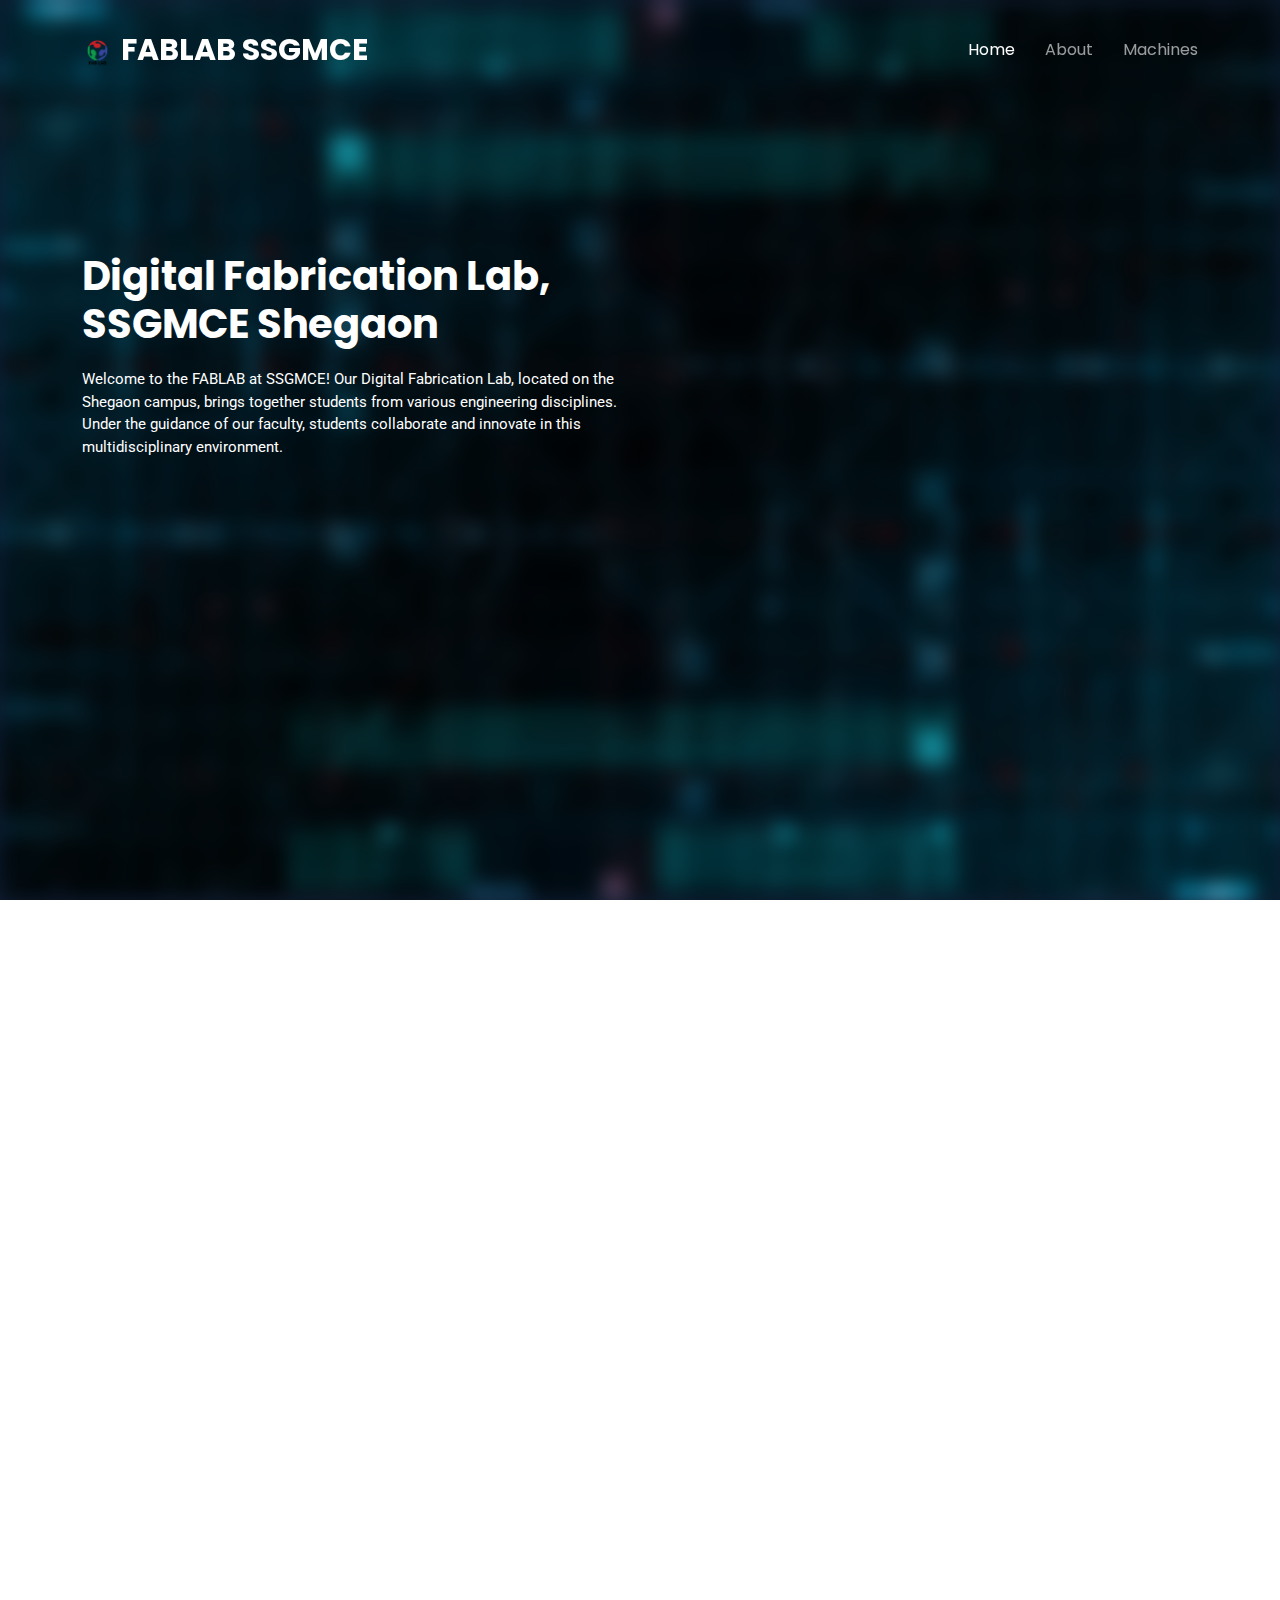
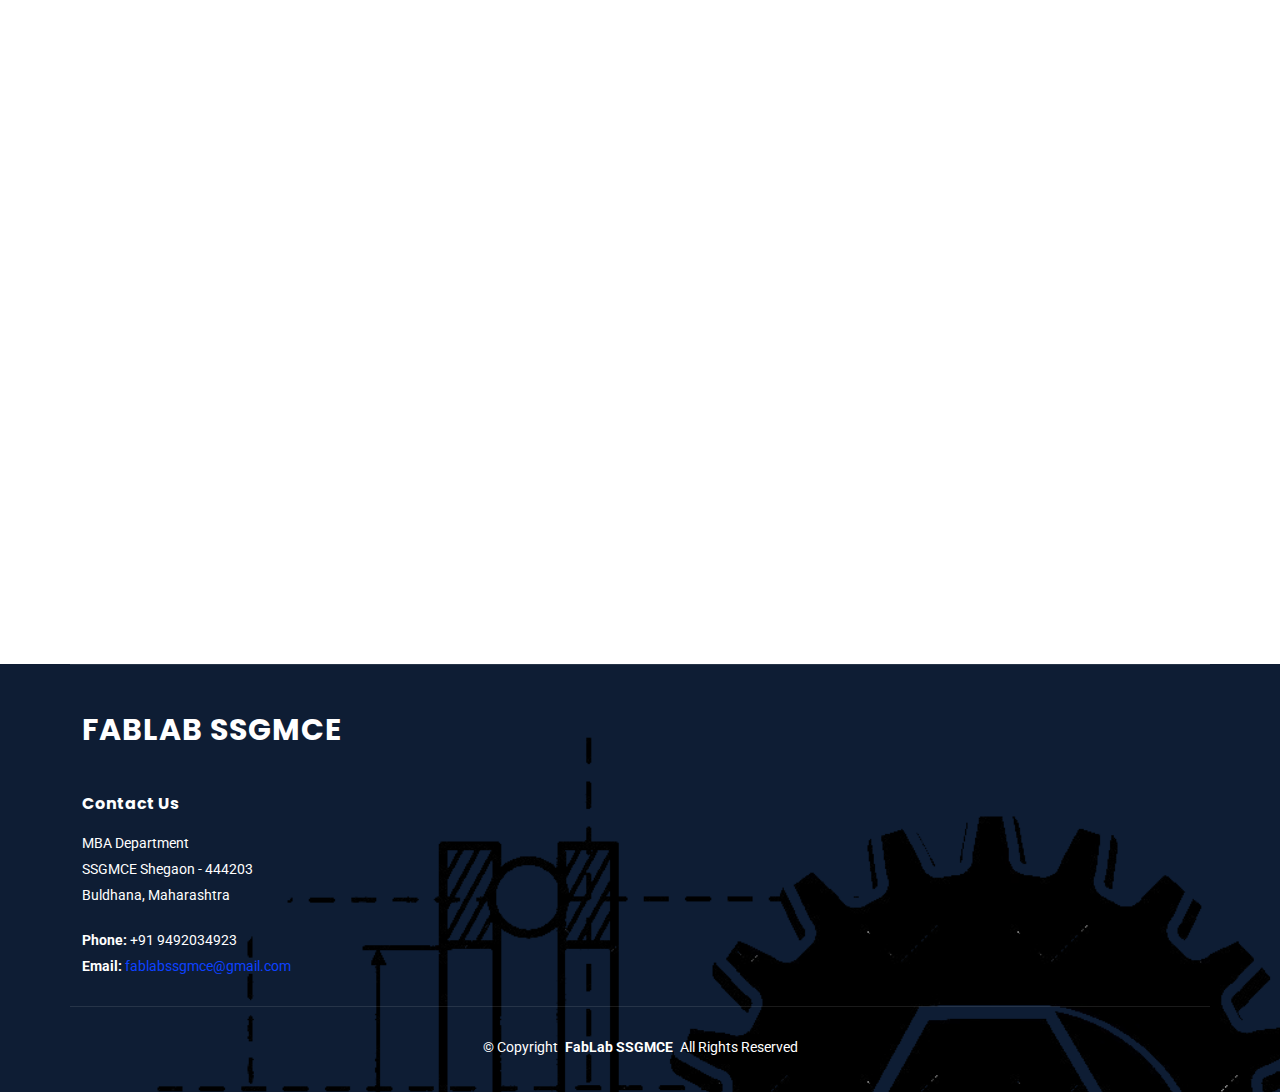
==== commit 97a03abe: "lajsd" ====
--- a/index.html
+++ b/index.html
@@ -38,7 +38,7 @@
       <a href="index.html" class="logo d-flex align-items-center me-auto">
         <!-- Uncomment the line below if you also wish to use an image logo -->
         <img src="assets/img/fab-logo.png" alt="logo" style="padding-top: 5px;">
-        <h1 class="sitename">FABLABSSGMCE</h1>
+        <h1 class="sitename">FABLAB SSGMCE</h1>
       </a>
 
       <nav id="navmenu" class="navmenu">
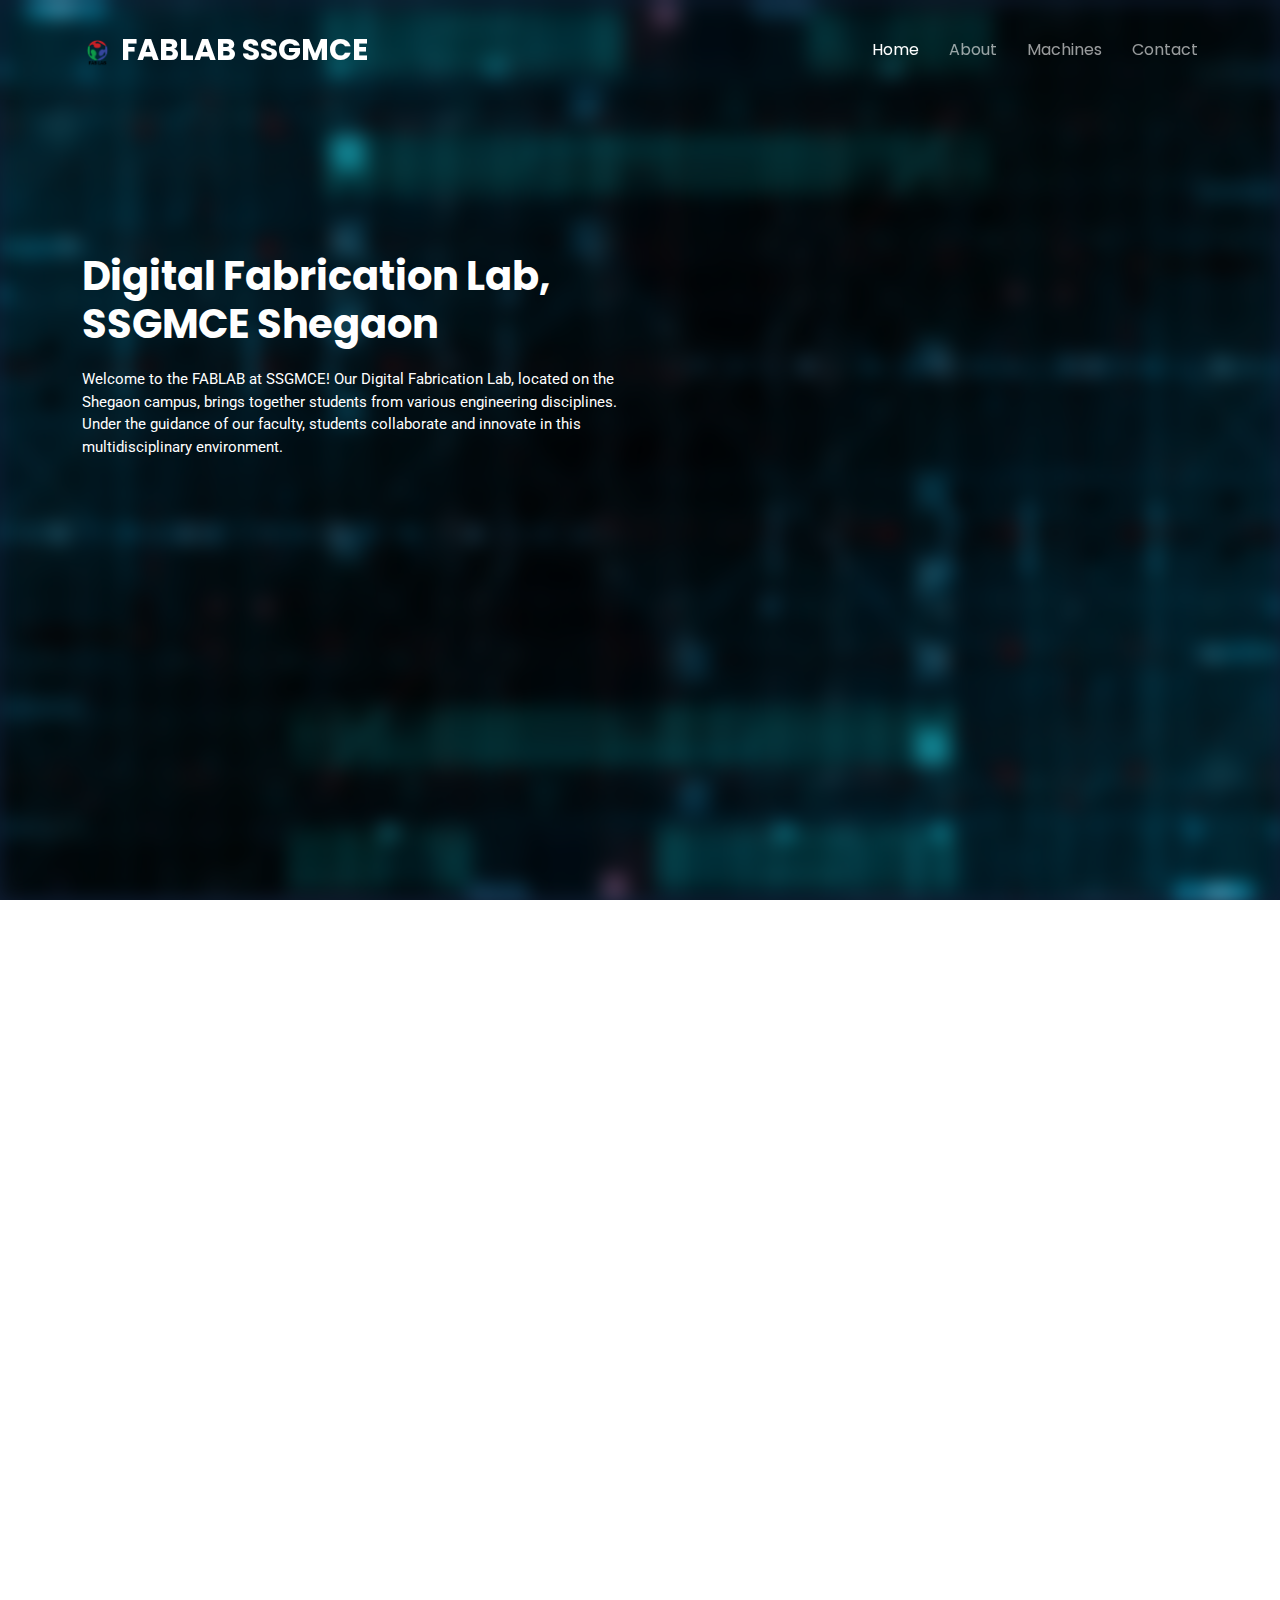
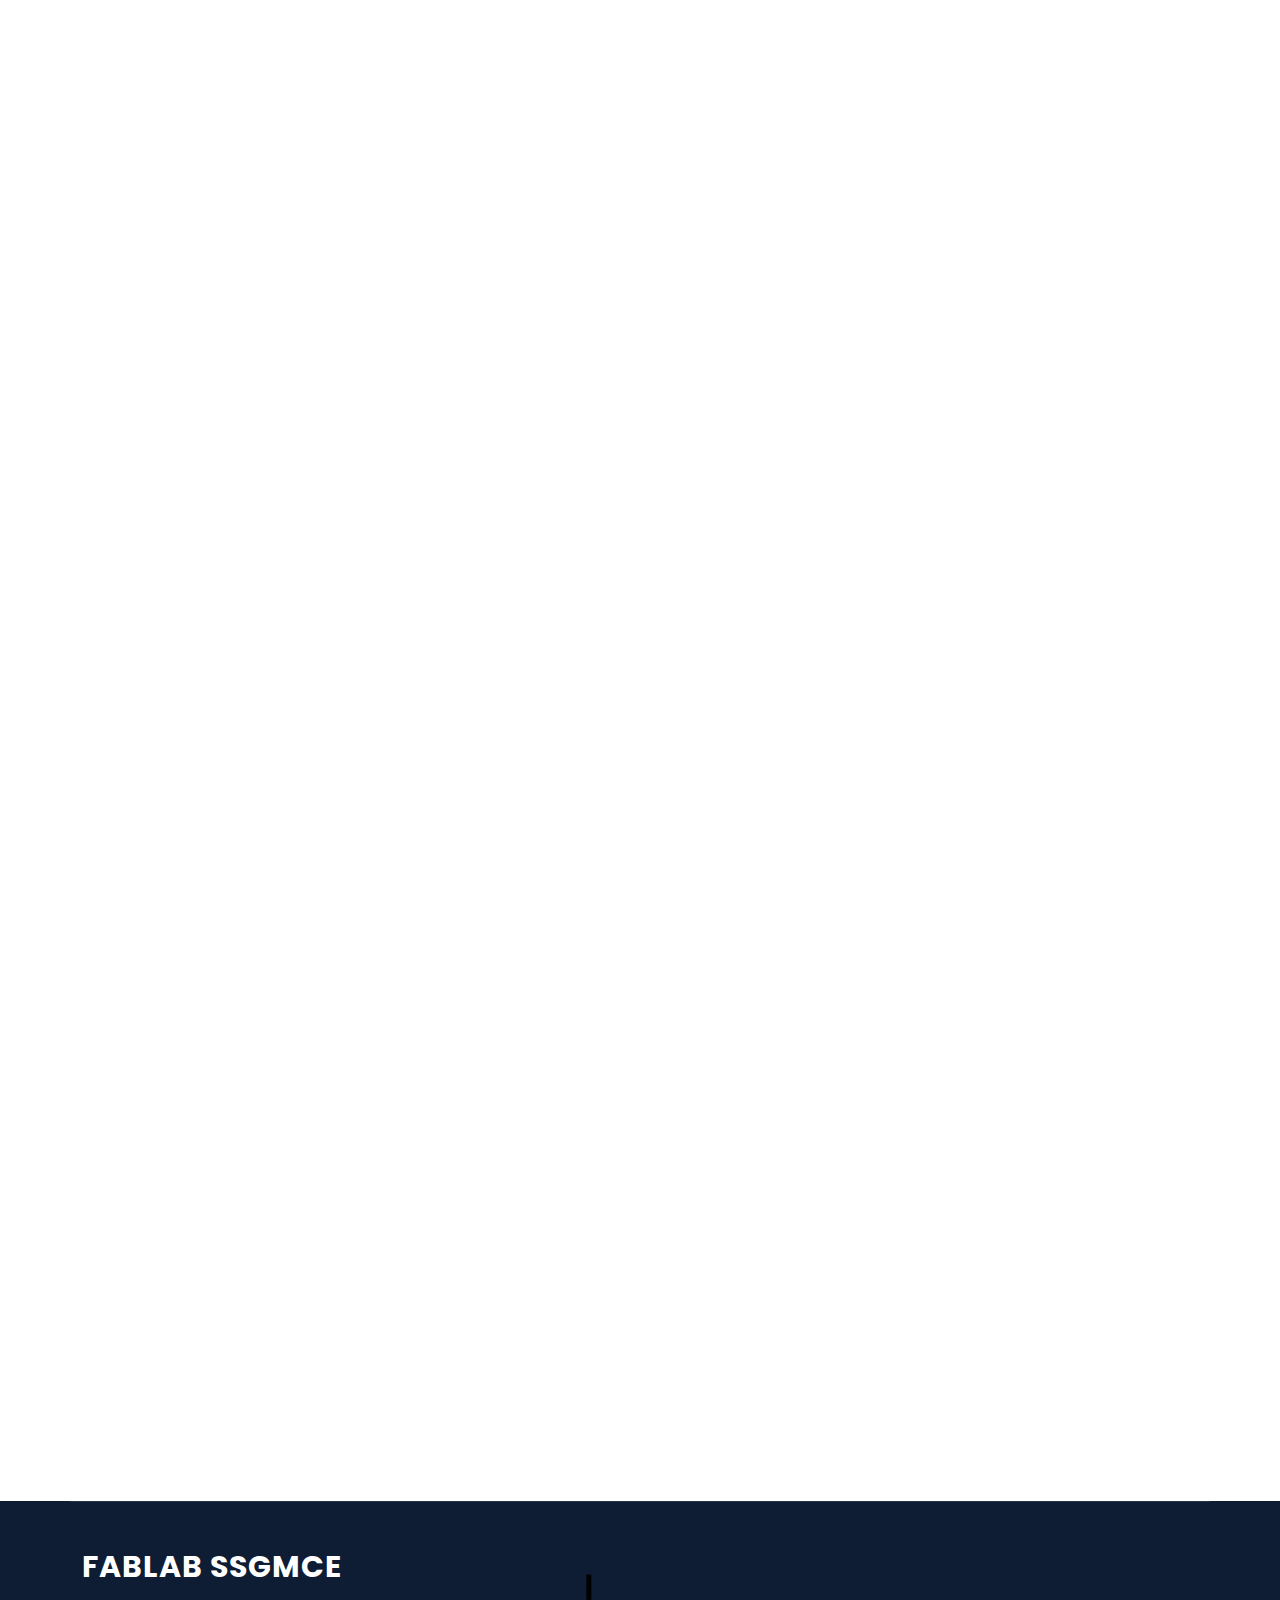
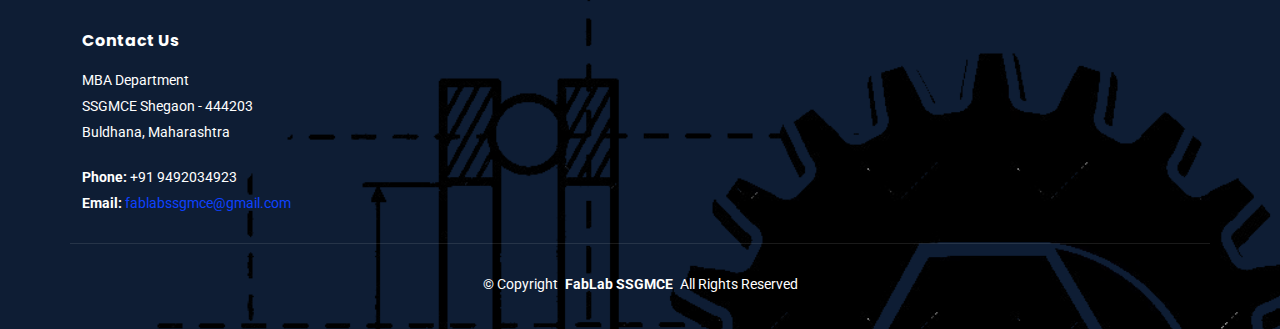
==== commit 2f56239e: "contact info and map added" ====
--- a/index.html
+++ b/index.html
@@ -43,9 +43,10 @@
 
       <nav id="navmenu" class="navmenu">
         <ul>
-          <li><a href="index.html" class="active">Home<br></a></li>
+          <li><a href="#" class="active">Home<br></a></li>
           <li><a href="#about">About</a></li>
           <li><a href="#machines">Machines</a></li>
+          <li><a href="#contact">Contact</a></li>
           <!-- <li><a href="#members">Faculty Members</a></li> -->
           <!-- <li><a href="contact.html">Contact</a></li> -->
         </ul>
@@ -360,6 +361,56 @@
     <!---->
     <!-- </section><!-- /Features Section --> 
 
+    <section id="contact" class="contact section">
+
+      <!-- Section Title -->
+      <div class="container section-title" data-aos="fade-up">
+        <span>Contact<br></span>
+        <h2>Contact</h2>
+        <p>Contact info of FabLab SSGMCE</p>
+      </div><!-- End Section Title -->
+
+      <div class="container" data-aos="fade-up" data-aos-delay="100">
+
+        <div class="mb-4" data-aos="fade-up" data-aos-delay="200">
+            <iframe src="https://www.google.com/maps/embed?pb=!1m18!1m12!1m3!1d14920.895875762793!2d76.6770903!3d20.7822251!2m3!1f0!2f0!3f0!3m2!1i1024!2i768!4f13.1!3m3!1m2!1s0x3bd745a491377643%3A0x7a7a1574efa171ae!2sFABLAB%20SSGMCE!5e0!3m2!1sen!2sin!4v1722154814890!5m2!1sen!2sin" width="1296" height="270" style="border:0;" allowfullscreen="" loading="lazy" referrerpolicy="no-referrer-when-downgrade"></iframe>
+        </div><!-- End Google Maps -->
+
+        <div class="row gy-4">
+
+          <div class="col-lg-4">
+            <div class="info-item d-flex" data-aos="fade-up" data-aos-delay="300">
+              <i class="bi bi-geo-alt flex-shrink-0"></i>
+              <div>
+                <h3>Address</h3>
+                <p>MBA Department, SSGMCE Shegaon - 444203, Buldhana, Maharashtra</p>
+              </div>
+            </div><!-- End Info Item -->
+
+            <div class="info-item d-flex" data-aos="fade-up" data-aos-delay="400">
+              <i class="bi bi-telephone flex-shrink-0"></i>
+              <div>
+                <h3>Call Us</h3>
+                <p>+91 9492034923</p>
+              </div>
+            </div><!-- End Info Item -->
+
+            <div class="info-item d-flex" data-aos="fade-up" data-aos-delay="500">
+              <i class="bi bi-envelope flex-shrink-0"></i>
+              <div>
+                <h3>Email Us</h3>
+                <p><a href="mailto://fablabssgmce@gmail.com">fablabssgmce@gmail.com</a></p>
+              </div>
+            </div><!-- End Info Item -->
+
+          </div>
+
+        </div>
+
+      </div>
+
+    </section><!-- /Contact Section -->
+
   </main>
 
   <footer id="footer" class="footer dark-background">
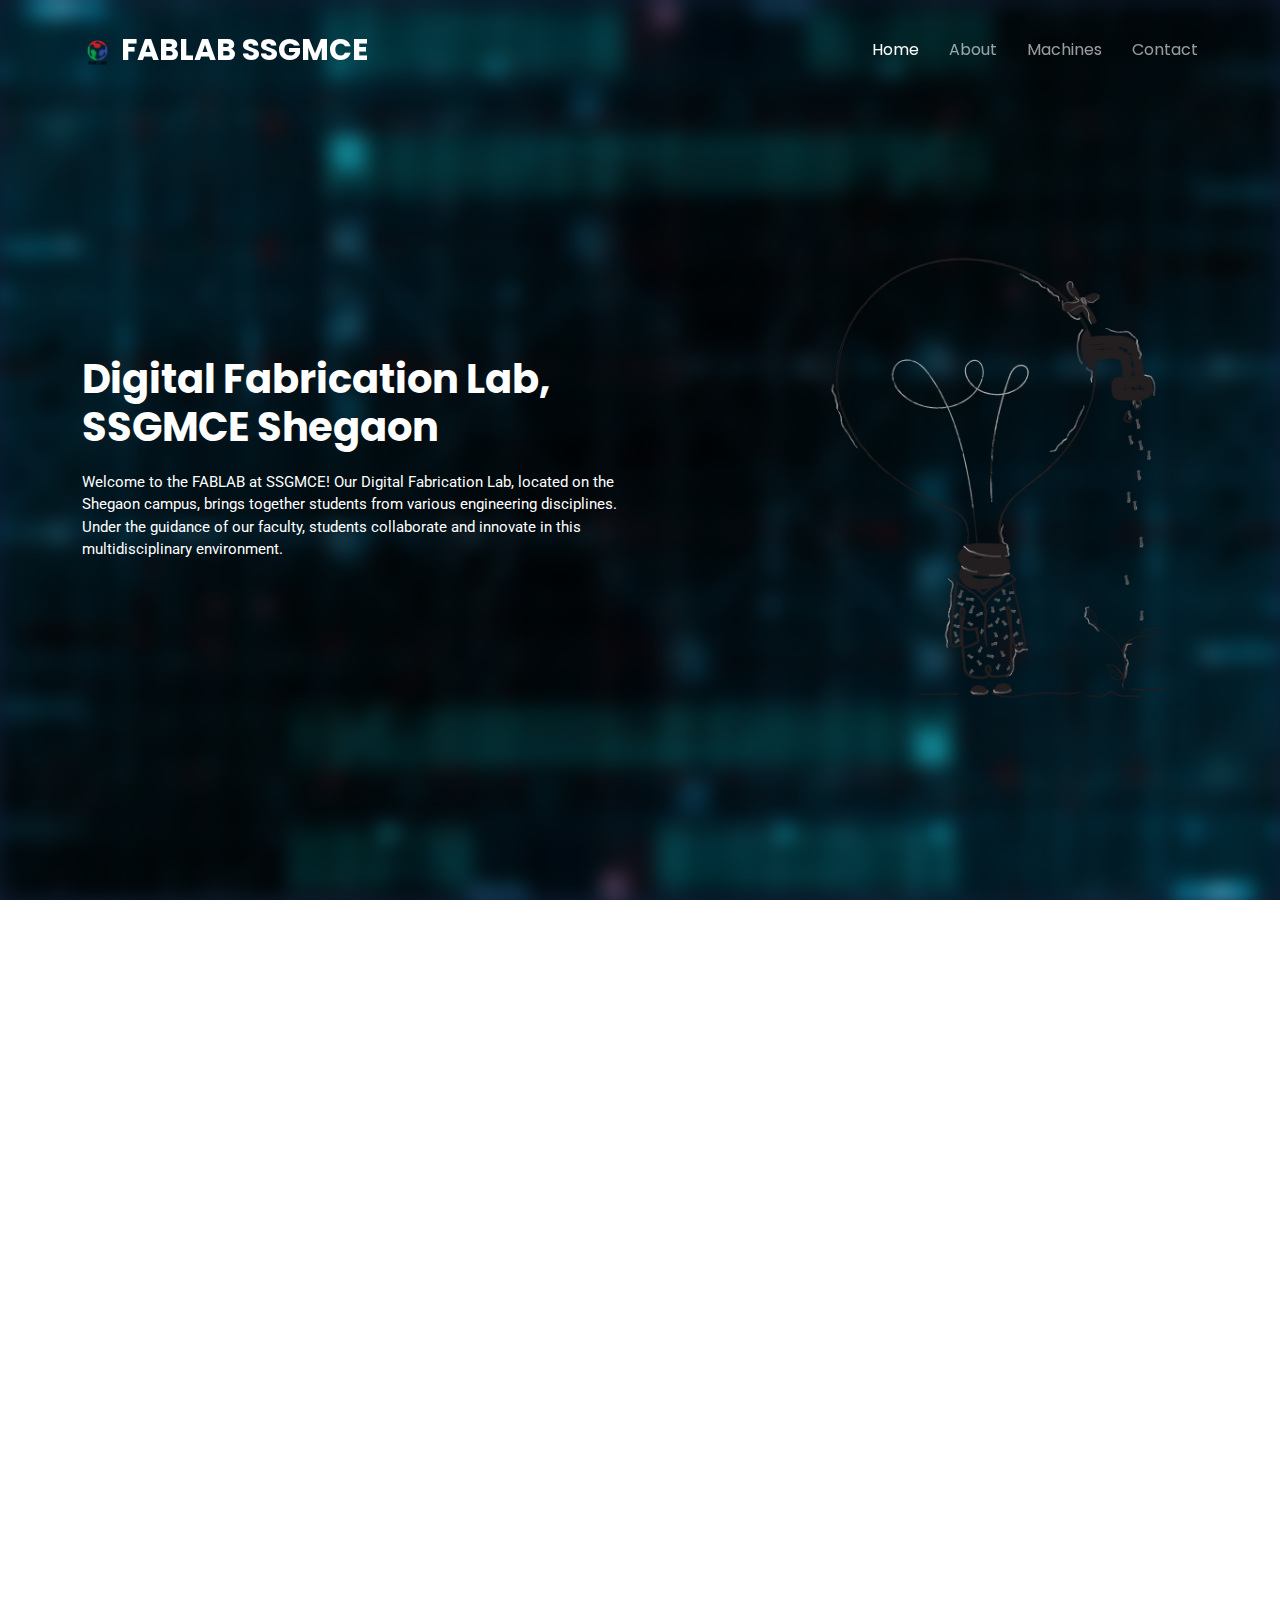
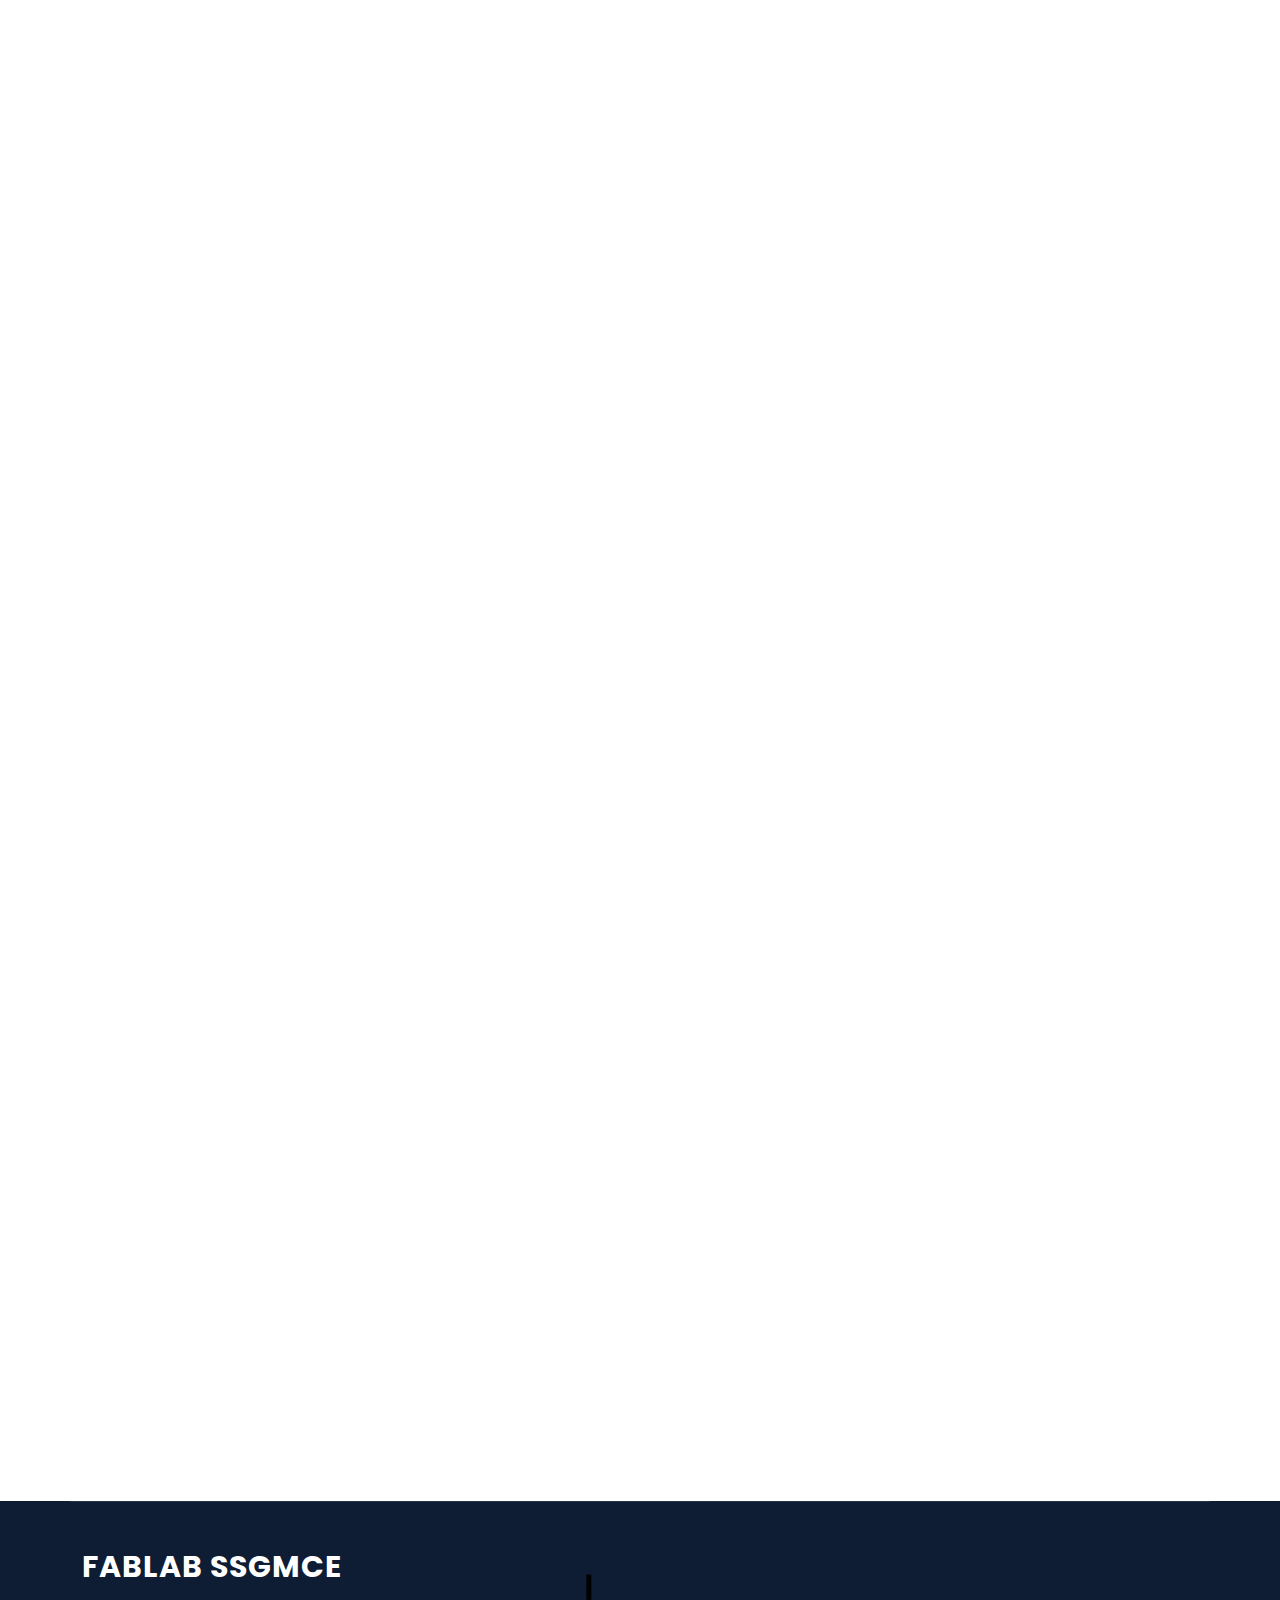
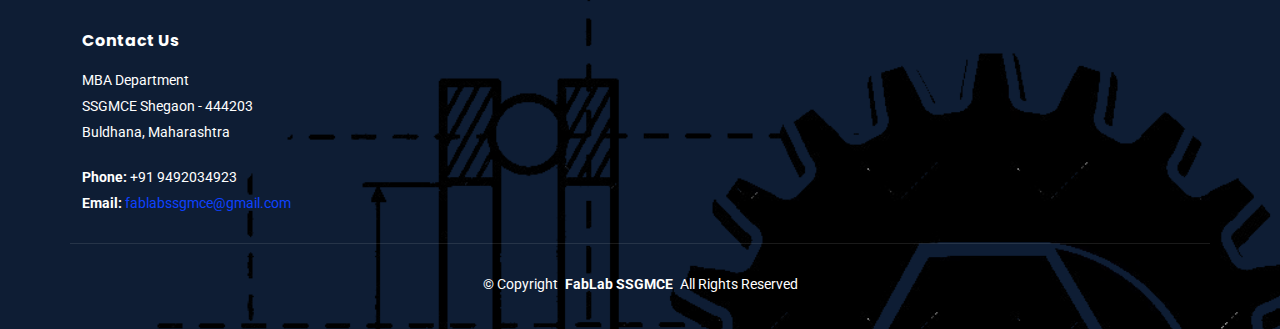
==== commit dac81529: "map added and img fixed" ====
--- a/index.html
+++ b/index.html
@@ -111,7 +111,7 @@
           </div>
 
           <div class="col-lg-5 order-1 order-lg-2 hero-img" data-aos="zoom-out">
-            <img src="assets/img/hero-img.svg" class="img-fluid mb-3 mb-lg-0" alt="">
+            <img src="assets/img/hero-img.png" class="img-fluid mb-3 mb-lg-0" alt="">
           </div>
 
         </div>
